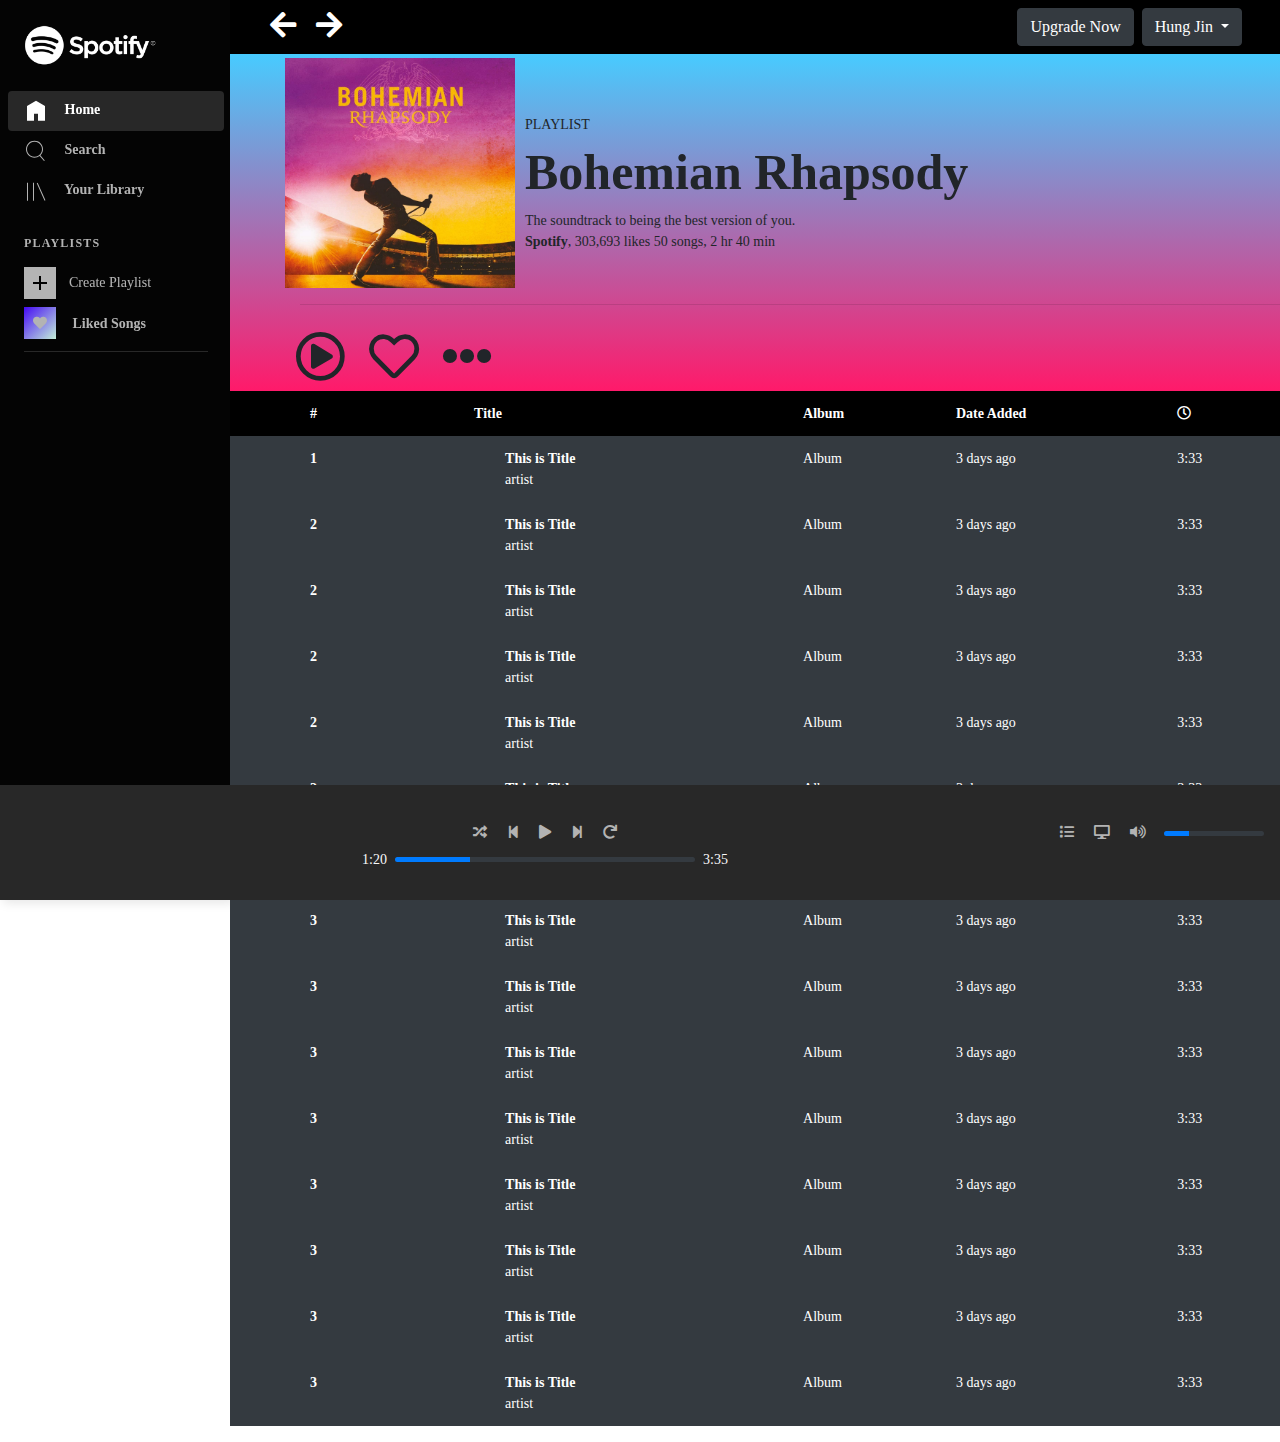
==== album.html @ 9824dfea "Merge branch 'develop' into feature/footer" ====
<!DOCTYPE html>
<html lang="en">
  <head>
    <!-- Required meta tags -->
    <meta charset="utf-8" />
    <meta
      name="viewport"
      content="width=device-width, initial-scale=1, shrink-to-fit=no"
    />

    <!-- Bootstrap CSS -->
    <link
      rel="stylesheet"
      href="https://stackpath.bootstrapcdn.com/bootstrap/4.4.1/css/bootstrap.min.css"
      integrity="sha384-Vkoo8x4CGsO3+Hhxv8T/Q5PaXtkKtu6ug5TOeNV6gBiFeWPGFN9MuhOf23Q9Ifjh"
      crossorigin="anonymous"
    />
    <!-- font-awesome CSS -->
    <link
      rel="stylesheet"
      href="https://cdnjs.cloudflare.com/ajax/libs/font-awesome/5.15.1/css/all.min.css"
    />
    <!-- Spotify font-->
    <link
      href="//db.onlinewebfonts.com/c/112ec584bfc481ccde03444e67f8fc3f?family=Circular+Spotify+Tx+T+Bold"
      rel="stylesheet"
      type="text/css"
    />
    <link rel="stylesheet" href="album.css" />

    <title>Album Page</title>
  </head>

  <body>
    <nav class="vertical-nav text-white nav-color" id="sidebar">
      <div class="pt-3 px-3 mb-3">
        <a class="navbar-brand" href="index.html">
          <img src="images\logo\Spotify-logo.png" alt="spotify logo" />
        </a>
      </div>

      <ul
        class="nav flex-column mb-0 nav-pills"
        id="v-pills-tab"
        role="tablist"
        aria-orientation="vertical"
      >
        <li class="nav-item px-2 d-flex flex-column justify-content-center">
          <a
            class="nav-link rounded align-middle active"
            id="active"
            id="v-pills-home-tab"
            data-toggle="pill"
            href="#v-pills-home"
            role="tab"
            aria-controls="v-pills-home"
            aria-selected="true"
          >
            <div class="icon d-inline-block">
              <svg
                viewBox="0 0 512 512"
                width="24"
                height="24"
                xmlns="http://www.w3.org/2000/svg"
              >
                <path
                  d="M448 463.746h-149.333v-149.333h-85.334v149.333h-149.333v-315.428l192-111.746 192 110.984v316.19z"
                  fill="currentColor"
                ></path>
              </svg>
            </div>
            <span>Home</span>
          </a>
        </li>
        <li class="nav-item px-2">
          <a href="#" class="nav-link text-white">
            <div class="icon d-inline-block">
              <svg
                viewBox="0 0 512 512"
                width="24"
                height="24"
                xmlns="http://www.w3.org/2000/svg"
              >
                <path
                  d="M349.714 347.937l93.714 109.969-16.254 13.969-93.969-109.969q-48.508 36.825-109.207 36.825-36.826 0-70.476-14.349t-57.905-38.603-38.603-57.905-14.349-70.476 14.349-70.476 38.603-57.905 57.905-38.603 70.476-14.349 70.476 14.349 57.905 38.603 38.603 57.905 14.349 70.476q0 37.841-14.73 71.619t-40.889 58.921zM224 377.397q43.428 0 80.254-21.461t58.286-58.286 21.461-80.254-21.461-80.254-58.286-58.285-80.254-21.46-80.254 21.46-58.285 58.285-21.46 80.254 21.46 80.254 58.285 58.286 80.254 21.461z"
                  fill="currentColor"
                  fill-rule="evenodd"
                ></path>
              </svg>
            </div>
            <span>Search</span>
          </a>
        </li>
        <li class="nav-item px-2">
          <a
            class="nav-link"
            id="v-pills-library-tab"
            data-toggle="pill"
            href="#v-pills-library"
            role="tab"
            aria-controls="v-pills-library"
            aria-selected="false"
          >
            <div class="icon d-inline-block">
              <svg
                viewBox="0 0 512 512"
                width="24"
                height="24"
                xmlns="http://www.w3.org/2000/svg"
              >
                <path
                  d="M291.301 81.778l166.349 373.587-19.301 8.635-166.349-373.587zM64 463.746v-384h21.334v384h-21.334zM192 463.746v-384h21.334v384h-21.334z"
                  fill="currentColor"
                ></path>
              </svg>
            </div>
            <span>Your Library</span>
          </a>
        </li>
      </ul>

      <!---Playlists::::::::::::::::::::::::::::::::::::-->
      <h1
        class="px-4 font-weight-bold text-uppercase px-3 nav-header pt-4 mb-3 mb-0"
      >
        Playlists
      </h1>

      <div class="nav-item px-4">
        <button class="sp-btn">
          <div class="icon d-inline-block bt">
            <svg
              class="btn-svg"
              shape-rendering="crispEdges"
              viewBox="0 0 36 36"
            >
              <path d="m28 20h-8v8h-4v-8h-8v-4h8v-8h4v8h8v4z"></path>
            </svg>
          </div>
          <span>Create Playlist</span>
        </button>
      </div>
      <div class="nav-item px-4">
        <a href="#" class="nav-link px-0">
          <div class="icon d-inline-block">
            <div class="heart spoticon-heart-active-16">
              <i class="fas fa-heart"></i>
            </div>
          </div>
          <span>Liked Songs</span>
        </a>
      </div>
      <!---divider:::::::::::::::::::::::::::::::::::::::::::-->
      <div class="px-4">
        <hr class="Rootlist__divider mt-1 mb-2" />
      </div>
    </nav>
    <div class="head">
      <header class="sticky-top">
        <div class="container d-flex">
          <div class="container d-flex">
            <i class="fas fa-arrow-left"></i> <i class="fas fa-arrow-right"></i>
          </div>
          <div class="container d-flex justify-content-end m-2">
            <button class="btn btn-dark mr-2">Upgrade Now</button>
            <div class="dropdown">
              <button
                class="btn btn-dark dropdown-toggle"
                type="button"
                id="dropdownMenuButton"
                data-toggle="dropdown"
                aria-haspopup="true"
                aria-expanded="false"
              >
                Hung Jin
              </button>
              <div class="dropdown-menu" aria-labelledby="dropdownMenuButton">
                <a class="dropdown-item" href="#">Account</a>
                <a class="dropdown-item" href="#">Profile</a>
                <hr />
                <a class="dropdown-item" href="#">Logout</a>
              </div>
            </div>
          </div>
        </div>
      </header>
      <main class="tab-content" id="v-pills-tabContent">
        <div
          class="tab-pane fade show active"
          id="v-pills-home"
          role="tabpanel"
          aria-labelledby="v-pills-home-tab"
        >
          <div class="albumHead">
            <div class="container">
              <div class="row">
                <img src="images/album/bohemian.jpg" alt="" class="mt-1" />
                <div class="album">
                  <div>PLAYLIST</div>
                  <div>Bohemian Rhapsody</div>
                  <div>The soundtrack to being the best version of you.</div>
                  <div>
                    <strong><a>Spotify</a></strong
                    >, 303,693 likes 50 songs, 2 hr 40 min
                  </div>
                </div>
              </div>
              <hr />
              <div class="row">
                <div>
                  <i class="far fa-play-circle"></i>
                  <i class="far fa-heart"></i>
                  <i class="fas fa-ellipsis-h"></i>
                </div>
              </div>
            </div>
          </div>
          <div>
            <table class="table table-borderless table-hover table-dark">
              <thead>
                <tr>
                  <th scope="col">#</th>
                  <th scope="col">Title</th>
                  <th scope="col">Album</th>
                  <th scope="col">Date Added</th>
                  <th scope="col"><i class="far fa-clock"></i></th>
                </tr>
              </thead>

              <tbody>
                <tr>
                  <th scope="row">1</th>
                  <td>
                    <div class="container d-flex justify-content-start p-0">
                      <div>
                        <img
                          src="http://placehold.it/30x30"
                          alt=""
                          class="m-2"
                        />
                      </div>
                      <div class="container">
                        <div><strong>This is Title</strong></div>
                        <div>artist</div>
                      </div>
                    </div>
                  </td>
                  <td>Album</td>
                  <td>3 days ago</td>
                  <td>3:33</td>
                </tr>
                <tr>
                  <th scope="row">2</th>
                  <td>
                    <div class="container d-flex justify-content-start p-0">
                      <div>
                        <img
                          src="http://placehold.it/30x30"
                          alt=""
                          class="m-2"
                        />
                      </div>
                      <div class="container">
                        <div><strong>This is Title</strong></div>
                        <div>artist</div>
                      </div>
                    </div>
                  </td>
                  <td>Album</td>
                  <td>3 days ago</td>
                  <td>3:33</td>
                </tr>
                <tr>
                  <th scope="row">2</th>
                  <td>
                    <div class="container d-flex justify-content-start p-0">
                      <div>
                        <img
                          src="http://placehold.it/30x30"
                          alt=""
                          class="m-2"
                        />
                      </div>
                      <div class="container">
                        <div><strong>This is Title</strong></div>
                        <div>artist</div>
                      </div>
                    </div>
                  </td>
                  <td>Album</td>
                  <td>3 days ago</td>
                  <td>3:33</td>
                </tr>
                <tr>
                  <th scope="row">2</th>
                  <td>
                    <div class="container d-flex justify-content-start p-0">
                      <div>
                        <img
                          src="http://placehold.it/30x30"
                          alt=""
                          class="m-2"
                        />
                      </div>
                      <div class="container">
                        <div><strong>This is Title</strong></div>
                        <div>artist</div>
                      </div>
                    </div>
                  </td>
                  <td>Album</td>
                  <td>3 days ago</td>
                  <td>3:33</td>
                </tr>
                <tr>
                  <th scope="row">2</th>
                  <td>
                    <div class="container d-flex justify-content-start p-0">
                      <div>
                        <img
                          src="http://placehold.it/30x30"
                          alt=""
                          class="m-2"
                        />
                      </div>
                      <div class="container">
                        <div><strong>This is Title</strong></div>
                        <div>artist</div>
                      </div>
                    </div>
                  </td>
                  <td>Album</td>
                  <td>3 days ago</td>
                  <td>3:33</td>
                </tr>
                <tr>
                  <th scope="row">2</th>
                  <td>
                    <div class="container d-flex justify-content-start p-0">
                      <div>
                        <img
                          src="http://placehold.it/30x30"
                          alt=""
                          class="m-2"
                        />
                      </div>
                      <div class="container">
                        <div><strong>This is Title</strong></div>
                        <div>artist</div>
                      </div>
                    </div>
                  </td>
                  <td>Album</td>
                  <td>3 days ago</td>
                  <td>3:33</td>
                </tr>
                <tr>
                  <th scope="row">3</th>
                  <td>
                    <div class="container d-flex justify-content-start p-0">
                      <div>
                        <img
                          src="http://placehold.it/30x30"
                          alt=""
                          class="m-2"
                        />
                      </div>
                      <div class="container">
                        <div><strong>This is Title</strong></div>
                        <div>artist</div>
                      </div>
                    </div>
                  </td>
                  <td>Album</td>
                  <td>3 days ago</td>
                  <td>3:33</td>
                </tr>
                <tr>
                  <th scope="row">3</th>
                  <td>
                    <div class="container d-flex justify-content-start p-0">
                      <div>
                        <img
                          src="http://placehold.it/30x30"
                          alt=""
                          class="m-2"
                        />
                      </div>
                      <div class="container">
                        <div><strong>This is Title</strong></div>
                        <div>artist</div>
                      </div>
                    </div>
                  </td>
                  <td>Album</td>
                  <td>3 days ago</td>
                  <td>3:33</td>
                </tr>
                <tr>
                  <th scope="row">3</th>
                  <td>
                    <div class="container d-flex justify-content-start p-0">
                      <div>
                        <img
                          src="http://placehold.it/30x30"
                          alt=""
                          class="m-2"
                        />
                      </div>
                      <div class="container">
                        <div><strong>This is Title</strong></div>
                        <div>artist</div>
                      </div>
                    </div>
                  </td>
                  <td>Album</td>
                  <td>3 days ago</td>
                  <td>3:33</td>
                </tr>
                <tr>
                  <th scope="row">3</th>
                  <td>
                    <div class="container d-flex justify-content-start p-0">
                      <div>
                        <img
                          src="http://placehold.it/30x30"
                          alt=""
                          class="m-2"
                        />
                      </div>
                      <div class="container">
                        <div><strong>This is Title</strong></div>
                        <div>artist</div>
                      </div>
                    </div>
                  </td>
                  <td>Album</td>
                  <td>3 days ago</td>
                  <td>3:33</td>
                </tr>
                <tr>
                  <th scope="row">3</th>
                  <td>
                    <div class="container d-flex justify-content-start p-0">
                      <div>
                        <img
                          src="http://placehold.it/30x30"
                          alt=""
                          class="m-2"
                        />
                      </div>
                      <div class="container">
                        <div><strong>This is Title</strong></div>
                        <div>artist</div>
                      </div>
                    </div>
                  </td>
                  <td>Album</td>
                  <td>3 days ago</td>
                  <td>3:33</td>
                </tr>
                <tr>
                  <th scope="row">3</th>
                  <td>
                    <div class="container d-flex justify-content-start p-0">
                      <div>
                        <img
                          src="http://placehold.it/30x30"
                          alt=""
                          class="m-2"
                        />
                      </div>
                      <div class="container">
                        <div><strong>This is Title</strong></div>
                        <div>artist</div>
                      </div>
                    </div>
                  </td>
                  <td>Album</td>
                  <td>3 days ago</td>
                  <td>3:33</td>
                </tr>
                <tr>
                  <th scope="row">3</th>
                  <td>
                    <div class="container d-flex justify-content-start p-0">
                      <div>
                        <img
                          src="http://placehold.it/30x30"
                          alt=""
                          class="m-2"
                        />
                      </div>
                      <div class="container">
                        <div><strong>This is Title</strong></div>
                        <div>artist</div>
                      </div>
                    </div>
                  </td>
                  <td>Album</td>
                  <td>3 days ago</td>
                  <td>3:33</td>
                </tr>
                <tr>
                  <th scope="row">3</th>
                  <td>
                    <div class="container d-flex justify-content-start p-0">
                      <div>
                        <img
                          src="http://placehold.it/30x30"
                          alt=""
                          class="m-2"
                        />
                      </div>
                      <div class="container">
                        <div><strong>This is Title</strong></div>
                        <div>artist</div>
                      </div>
                    </div>
                  </td>
                  <td>Album</td>
                  <td>3 days ago</td>
                  <td>3:33</td>
                </tr>
                <tr>
                  <th scope="row">3</th>
                  <td>
                    <div class="container d-flex justify-content-start p-0">
                      <div>
                        <img
                          src="http://placehold.it/30x30"
                          alt=""
                          class="m-2"
                        />
                      </div>
                      <div class="container">
                        <div><strong>This is Title</strong></div>
                        <div>artist</div>
                      </div>
                    </div>
                  </td>
                  <td>Album</td>
                  <td>3 days ago</td>
                  <td>3:33</td>
                </tr>
              </tbody>
            </table>
          </div>
        </div>
        <div
          class="tab-pane fade"
          id="v-pills-about"
          role="tabpanel"
          aria-labelledby="v-pills-about-tab"
        >
          ABOUT US
        </div>
        <div
          class="tab-pane fade"
          id="v-pills-services"
          role="tabpanel"
          aria-labelledby="v-pills-services-tab"
        >
          SERVICE
        </div>
        <div
          class="tab-pane fade"
          id="v-pills-gallery"
          role="tabpanel"
          aria-labelledby="v-pills-gallery-tab"
        >
          ...
        </div>
      </main>
    </div>

    <footer class="fixed-bottom">
      <div class="container">
        <div class="row">
          <div class="col-10">
            <div class="container d-flex justify-content-center">
              <div>
                <i class="fas fa-random"></i><i class="fas fa-step-backward"></i
                ><i class="fas fa-play"></i><i class="fas fa-step-forward"></i
                ><i class="fas fa-redo"></i>
              </div>
            </div>
            <div class="container d-flex justify-content-center">
              <div class="text-light">1:20</div>
              <div
                class="progress m-2 bg-dark"
                style="height: 5px; width: 300px"
              >
                <div
                  class="progress-bar"
                  role="progressbar"
                  style="width: 25%"
                  aria-valuenow="25"
                  aria-valuemin="0"
                  aria-valuemax="100"
                ></div>
              </div>
              <div class="text-light">3:35</div>
            </div>
          </div>
          <div class="col-2">
            <div class="container d-flex">
              <i class="fas fa-list"></i>
              <i class="fas fa-desktop"></i>
              <i class="fas fa-volume-up"></i>
              <div class="mt-2">
                <div
                  class="progress m-2 bg-dark"
                  style="height: 5px; width: 100px"
                >
                  <div
                    class="progress-bar"
                    role="progressbar"
                    style="width: 25%"
                    aria-valuenow="25"
                    aria-valuemin="0"
                    aria-valuemax="100"
                  ></div>
                </div>
              </div>
            </div>
          </div>
        </div>
      </div>
    </footer>
    <!-- Optional JavaScript -->
    <!-- jQuery first, then Popper.js, then Bootstrap JS -->
    <script
      src="https://code.jquery.com/jquery-3.4.1.slim.min.js"
      integrity="sha384-J6qa4849blE2+poT4WnyKhv5vZF5SrPo0iEjwBvKU7imGFAV0wwj1yYfoRSJoZ+n"
      crossorigin="anonymous"
    ></script>
    <script
      src="https://cdn.jsdelivr.net/npm/popper.js@1.16.0/dist/umd/popper.min.js"
      integrity="sha384-Q6E9RHvbIyZFJoft+2mJbHaEWldlvI9IOYy5n3zV9zzTtmI3UksdQRVvoxMfooAo"
      crossorigin="anonymous"
    ></script>
    <script
      src="https://stackpath.bootstrapcdn.com/bootstrap/4.4.1/js/bootstrap.min.js"
      integrity="sha384-wfSDF2E50Y2D1uUdj0O3uMBJnjuUD4Ih7YwaYd1iqfktj0Uod8GCExl3Og8ifwB6"
      crossorigin="anonymous"
    ></script>
  </body>
</html>
---- album.css ----
body {
  font-family: "Circular Spotify Tx T Bold";
  font-size: 14px;
}

.vertical-nav {
  min-width: 232px;
  width: 232px;
  height: 100vh;
  position: fixed;
  top: 0;
  left: 0;
  box-shadow: 3px 3px 10px rgba(0, 0, 0, 0.1);
  transition: all 0.4s;
  font-weight: 700;
  line-height: 16px;
  letter-spacing: normal;
  text-transform: none;
}

.nav-color {
  background: #040404;
}

.nav-color a {
  color: #b3b3b3 !important;
}

.nav-color a {
  color: #b3b3b3 !important;
}

.navbar-brand img {
  height: 3.09rem;
}

#active {
  background: #282828;
  color: #fff !important;
}

.icon {
  margin-right: 13px;
}

/*playlist*/

nav h1 {
  color: #b3b3b3 !important;
}
.nav-header {
  font-size: 12px;
  font-weight: 700;
  line-height: 16px;
  letter-spacing: 0.1em;
}

.sp-btn {
  color: #fff;
  opacity: 0.7;
  background-color: transparent;
  border: none;
  display: -webkit-box;
  display: -ms-flexbox;
  display: flex;
  -webkit-box-align: center;
  -ms-flex-align: center;
  align-items: center;
  min-height: -webkit-max-content;
  min-height: -moz-max-content;
  min-height: max-content;
  cursor: pointer;
  -webkit-transition: opacity 0.2s linear;
  transition: opacity 0.2s linear;
  width: 100%;
  padding: 0;
}

.btn-svg {
  background: #fff;
  width: 32px;
  height: 32px;
  padding: 4px;
  -ms-flex-negative: 0;
  flex-shrink: 0;
  fill: #000;
}

.heart {
  background: linear-gradient(135deg, #450af5, #c4efd9);
  width: 32px;
  height: 32px;
  padding: 4px;
  display: -webkit-box;
  display: -ms-flexbox;
  display: flex;
  -webkit-box-align: center;
  -ms-flex-align: center;
  align-items: center;
  -webkit-box-pack: center;
  -ms-flex-pack: center;
  justify-content: center;
  -ms-flex-negative: 0;
  flex-shrink: 0;
}
.spoticon-heart-active-16::before {
  font-size: 16px;
}
[class*=" spoticon-"]:before,
[class^="spoticon-"]:before {
  font-family: glue1-spoticon;
  font-style: normal;
  font-weight: 400;
  -webkit-font-smoothing: antialiased;
  -moz-osx-font-smoothing: grayscale;
  line-height: inherit;
  vertical-align: bottom;
  display: inline-block;
  text-decoration: inherit;
}

.Rootlist__divider {
  background-color: #282828;
  border: none;
  height: 1px;
}

.overflow {
  overflow-y: auto;
  overscroll-behavior-y: contain;
  -webkit-transform: translateZ(0);
  transform: translateZ(0);
  padding: 4px 0;
  -webkit-box-flex: 1;
  -ms-flex: 1;
  margin-left: 272px;
  background-color: #040404;
}

header {
  display: flex;
  justify-content: flex-end;
  background-color: rgba(0, 0, 0, 1);
  margin-bottom: 0px;
}

header i {
  font-size: 30px;
  color: white;
  margin: 10px;
  z-index: 99999;
}

.head {
  position: absolute;
  left: 230px;
  right: 0;
}

.albumHead {
  background: hsla(339, 100%, 55%, 1);

  background: linear-gradient(
    90deg,
    hsla(339, 100%, 55%, 1) 0%,
    hsla(197, 100%, 64%, 1) 100%
  );

  background: -moz-linear-gradient(
    90deg,
    hsla(339, 100%, 55%, 1) 0%,
    hsla(197, 100%, 64%, 1) 100%
  );

  background: -webkit-linear-gradient(
    90deg,
    hsla(339, 100%, 55%, 1) 0%,
    hsla(197, 100%, 64%, 1) 100%
  );

  filter: progid: DXImageTransform.Microsoft.gradient( startColorstr="#ff1b6b", endColorstr="#45caff", GradientType=1 );
}

main .container {
  margin-left: 55px;
}

main .container .row img:first-of-type {
  width: 230px;
  height: 230px;
}

.album {
  margin: 10px;
}

.album div:first-of-type {
  margin-top: 50px;
  font-weight: 500;
}

.album div:nth-of-type(2) {
  font-size: 50px;
  font-weight: 600;
}

i.far.fa-play-circle,
i.far.fa-heart,
i.fas.fa-ellipsis-h {
  margin: 10px;
  font-size: 50px;
}

table .container {
  margin-left: 0px;
}

table {
  background-color: black;
}

table tr th:first-of-type {
  padding-left: 5rem;
}

thead tr th {
  position: sticky;
  top: 54px;
  background-color: rgba(0, 0, 0, 1);
}

footer {
  background-color: #282828;
  padding: 30px;
}

footer i {
  color: #b3b3b3;
  margin: 10px;
}
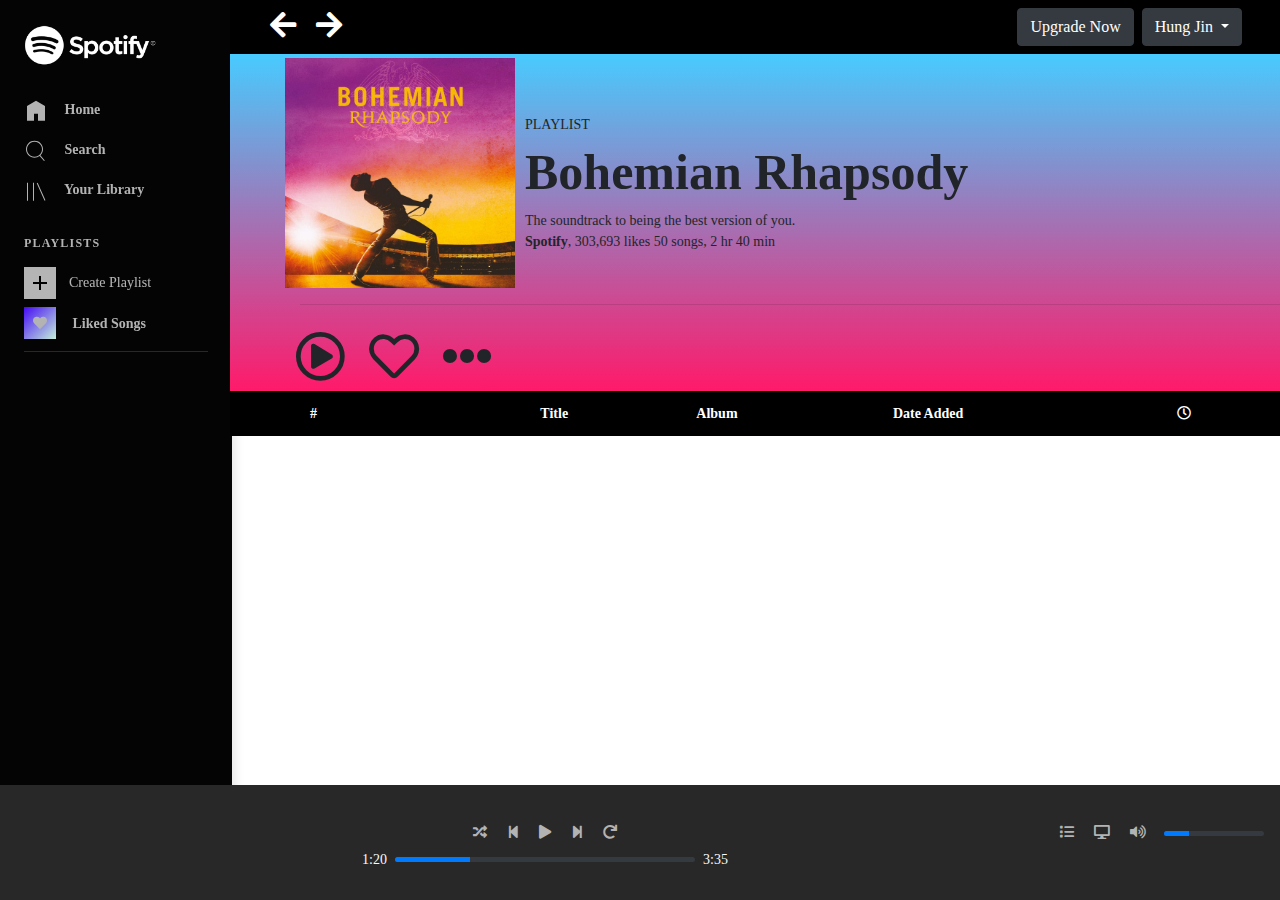
==== commit bcf4b18e: "Albums and tracks loading dynamically" ====
--- a/album.html
+++ b/album.html
@@ -46,16 +46,7 @@
         aria-orientation="vertical"
       >
         <li class="nav-item px-2 d-flex flex-column justify-content-center">
-          <a
-            class="nav-link rounded align-middle active"
-            id="active"
-            id="v-pills-home-tab"
-            data-toggle="pill"
-            href="#v-pills-home"
-            role="tab"
-            aria-controls="v-pills-home"
-            aria-selected="true"
-          >
+          <a class="nav-link rounded align-middle" href="index.html">
             <div class="icon d-inline-block">
               <svg
                 viewBox="0 0 512 512"
@@ -194,11 +185,18 @@
           <div class="albumHead">
             <div class="container">
               <div class="row">
-                <img src="images/album/bohemian.jpg" alt="" class="mt-1" />
+                <img
+                  src="images/album/bohemian.jpg"
+                  alt=""
+                  class="mt-1"
+                  id="albumImg"
+                />
                 <div class="album">
                   <div>PLAYLIST</div>
-                  <div>Bohemian Rhapsody</div>
-                  <div>The soundtrack to being the best version of you.</div>
+                  <div id="albumTitle">Bohemian Rhapsody</div>
+                  <div id="albumDesc">
+                    The soundtrack to being the best version of you.
+                  </div>
                   <div>
                     <strong><a>Spotify</a></strong
                     >, 303,693 likes 50 songs, 2 hr 40 min
@@ -227,349 +225,9 @@
                 </tr>
               </thead>
 
-              <tbody>
-                <tr>
-                  <th scope="row">1</th>
-                  <td>
-                    <div class="container d-flex justify-content-start p-0">
-                      <div>
-                        <img
-                          src="http://placehold.it/30x30"
-                          alt=""
-                          class="m-2"
-                        />
-                      </div>
-                      <div class="container">
-                        <div><strong>This is Title</strong></div>
-                        <div>artist</div>
-                      </div>
-                    </div>
-                  </td>
-                  <td>Album</td>
-                  <td>3 days ago</td>
-                  <td>3:33</td>
-                </tr>
-                <tr>
-                  <th scope="row">2</th>
-                  <td>
-                    <div class="container d-flex justify-content-start p-0">
-                      <div>
-                        <img
-                          src="http://placehold.it/30x30"
-                          alt=""
-                          class="m-2"
-                        />
-                      </div>
-                      <div class="container">
-                        <div><strong>This is Title</strong></div>
-                        <div>artist</div>
-                      </div>
-                    </div>
-                  </td>
-                  <td>Album</td>
-                  <td>3 days ago</td>
-                  <td>3:33</td>
-                </tr>
-                <tr>
-                  <th scope="row">2</th>
-                  <td>
-                    <div class="container d-flex justify-content-start p-0">
-                      <div>
-                        <img
-                          src="http://placehold.it/30x30"
-                          alt=""
-                          class="m-2"
-                        />
-                      </div>
-                      <div class="container">
-                        <div><strong>This is Title</strong></div>
-                        <div>artist</div>
-                      </div>
-                    </div>
-                  </td>
-                  <td>Album</td>
-                  <td>3 days ago</td>
-                  <td>3:33</td>
-                </tr>
-                <tr>
-                  <th scope="row">2</th>
-                  <td>
-                    <div class="container d-flex justify-content-start p-0">
-                      <div>
-                        <img
-                          src="http://placehold.it/30x30"
-                          alt=""
-                          class="m-2"
-                        />
-                      </div>
-                      <div class="container">
-                        <div><strong>This is Title</strong></div>
-                        <div>artist</div>
-                      </div>
-                    </div>
-                  </td>
-                  <td>Album</td>
-                  <td>3 days ago</td>
-                  <td>3:33</td>
-                </tr>
-                <tr>
-                  <th scope="row">2</th>
-                  <td>
-                    <div class="container d-flex justify-content-start p-0">
-                      <div>
-                        <img
-                          src="http://placehold.it/30x30"
-                          alt=""
-                          class="m-2"
-                        />
-                      </div>
-                      <div class="container">
-                        <div><strong>This is Title</strong></div>
-                        <div>artist</div>
-                      </div>
-                    </div>
-                  </td>
-                  <td>Album</td>
-                  <td>3 days ago</td>
-                  <td>3:33</td>
-                </tr>
-                <tr>
-                  <th scope="row">2</th>
-                  <td>
-                    <div class="container d-flex justify-content-start p-0">
-                      <div>
-                        <img
-                          src="http://placehold.it/30x30"
-                          alt=""
-                          class="m-2"
-                        />
-                      </div>
-                      <div class="container">
-                        <div><strong>This is Title</strong></div>
-                        <div>artist</div>
-                      </div>
-                    </div>
-                  </td>
-                  <td>Album</td>
-                  <td>3 days ago</td>
-                  <td>3:33</td>
-                </tr>
-                <tr>
-                  <th scope="row">3</th>
-                  <td>
-                    <div class="container d-flex justify-content-start p-0">
-                      <div>
-                        <img
-                          src="http://placehold.it/30x30"
-                          alt=""
-                          class="m-2"
-                        />
-                      </div>
-                      <div class="container">
-                        <div><strong>This is Title</strong></div>
-                        <div>artist</div>
-                      </div>
-                    </div>
-                  </td>
-                  <td>Album</td>
-                  <td>3 days ago</td>
-                  <td>3:33</td>
-                </tr>
-                <tr>
-                  <th scope="row">3</th>
-                  <td>
-                    <div class="container d-flex justify-content-start p-0">
-                      <div>
-                        <img
-                          src="http://placehold.it/30x30"
-                          alt=""
-                          class="m-2"
-                        />
-                      </div>
-                      <div class="container">
-                        <div><strong>This is Title</strong></div>
-                        <div>artist</div>
-                      </div>
-                    </div>
-                  </td>
-                  <td>Album</td>
-                  <td>3 days ago</td>
-                  <td>3:33</td>
-                </tr>
-                <tr>
-                  <th scope="row">3</th>
-                  <td>
-                    <div class="container d-flex justify-content-start p-0">
-                      <div>
-                        <img
-                          src="http://placehold.it/30x30"
-                          alt=""
-                          class="m-2"
-                        />
-                      </div>
-                      <div class="container">
-                        <div><strong>This is Title</strong></div>
-                        <div>artist</div>
-                      </div>
-                    </div>
-                  </td>
-                  <td>Album</td>
-                  <td>3 days ago</td>
-                  <td>3:33</td>
-                </tr>
-                <tr>
-                  <th scope="row">3</th>
-                  <td>
-                    <div class="container d-flex justify-content-start p-0">
-                      <div>
-                        <img
-                          src="http://placehold.it/30x30"
-                          alt=""
-                          class="m-2"
-                        />
-                      </div>
-                      <div class="container">
-                        <div><strong>This is Title</strong></div>
-                        <div>artist</div>
-                      </div>
-                    </div>
-                  </td>
-                  <td>Album</td>
-                  <td>3 days ago</td>
-                  <td>3:33</td>
-                </tr>
-                <tr>
-                  <th scope="row">3</th>
-                  <td>
-                    <div class="container d-flex justify-content-start p-0">
-                      <div>
-                        <img
-                          src="http://placehold.it/30x30"
-                          alt=""
-                          class="m-2"
-                        />
-                      </div>
-                      <div class="container">
-                        <div><strong>This is Title</strong></div>
-                        <div>artist</div>
-                      </div>
-                    </div>
-                  </td>
-                  <td>Album</td>
-                  <td>3 days ago</td>
-                  <td>3:33</td>
-                </tr>
-                <tr>
-                  <th scope="row">3</th>
-                  <td>
-                    <div class="container d-flex justify-content-start p-0">
-                      <div>
-                        <img
-                          src="http://placehold.it/30x30"
-                          alt=""
-                          class="m-2"
-                        />
-                      </div>
-                      <div class="container">
-                        <div><strong>This is Title</strong></div>
-                        <div>artist</div>
-                      </div>
-                    </div>
-                  </td>
-                  <td>Album</td>
-                  <td>3 days ago</td>
-                  <td>3:33</td>
-                </tr>
-                <tr>
-                  <th scope="row">3</th>
-                  <td>
-                    <div class="container d-flex justify-content-start p-0">
-                      <div>
-                        <img
-                          src="http://placehold.it/30x30"
-                          alt=""
-                          class="m-2"
-                        />
-                      </div>
-                      <div class="container">
-                        <div><strong>This is Title</strong></div>
-                        <div>artist</div>
-                      </div>
-                    </div>
-                  </td>
-                  <td>Album</td>
-                  <td>3 days ago</td>
-                  <td>3:33</td>
-                </tr>
-                <tr>
-                  <th scope="row">3</th>
-                  <td>
-                    <div class="container d-flex justify-content-start p-0">
-                      <div>
-                        <img
-                          src="http://placehold.it/30x30"
-                          alt=""
-                          class="m-2"
-                        />
-                      </div>
-                      <div class="container">
-                        <div><strong>This is Title</strong></div>
-                        <div>artist</div>
-                      </div>
-                    </div>
-                  </td>
-                  <td>Album</td>
-                  <td>3 days ago</td>
-                  <td>3:33</td>
-                </tr>
-                <tr>
-                  <th scope="row">3</th>
-                  <td>
-                    <div class="container d-flex justify-content-start p-0">
-                      <div>
-                        <img
-                          src="http://placehold.it/30x30"
-                          alt=""
-                          class="m-2"
-                        />
-                      </div>
-                      <div class="container">
-                        <div><strong>This is Title</strong></div>
-                        <div>artist</div>
-                      </div>
-                    </div>
-                  </td>
-                  <td>Album</td>
-                  <td>3 days ago</td>
-                  <td>3:33</td>
-                </tr>
-              </tbody>
+              <tbody></tbody>
             </table>
           </div>
-        </div>
-        <div
-          class="tab-pane fade"
-          id="v-pills-about"
-          role="tabpanel"
-          aria-labelledby="v-pills-about-tab"
-        >
-          ABOUT US
-        </div>
-        <div
-          class="tab-pane fade"
-          id="v-pills-services"
-          role="tabpanel"
-          aria-labelledby="v-pills-services-tab"
-        >
-          SERVICE
-        </div>
-        <div
-          class="tab-pane fade"
-          id="v-pills-gallery"
-          role="tabpanel"
-          aria-labelledby="v-pills-gallery-tab"
-        >
-          ...
         </div>
       </main>
     </div>
@@ -630,6 +288,8 @@
     </footer>
     <!-- Optional JavaScript -->
     <!-- jQuery first, then Popper.js, then Bootstrap JS -->
+    <script src="albumsAndTracks.js"></script>
+    <script src="album.js"></script>
     <script
       src="https://code.jquery.com/jquery-3.4.1.slim.min.js"
       integrity="sha384-J6qa4849blE2+poT4WnyKhv5vZF5SrPo0iEjwBvKU7imGFAV0wwj1yYfoRSJoZ+n"
--- a/album.css
+++ b/album.css
@@ -181,6 +181,10 @@
   filter: progid: DXImageTransform.Microsoft.gradient( startColorstr="#ff1b6b", endColorstr="#45caff", GradientType=1 );
 }
 
+main {
+  padding-bottom: 98px;
+}
+
 main .container {
   margin-left: 55px;
 }
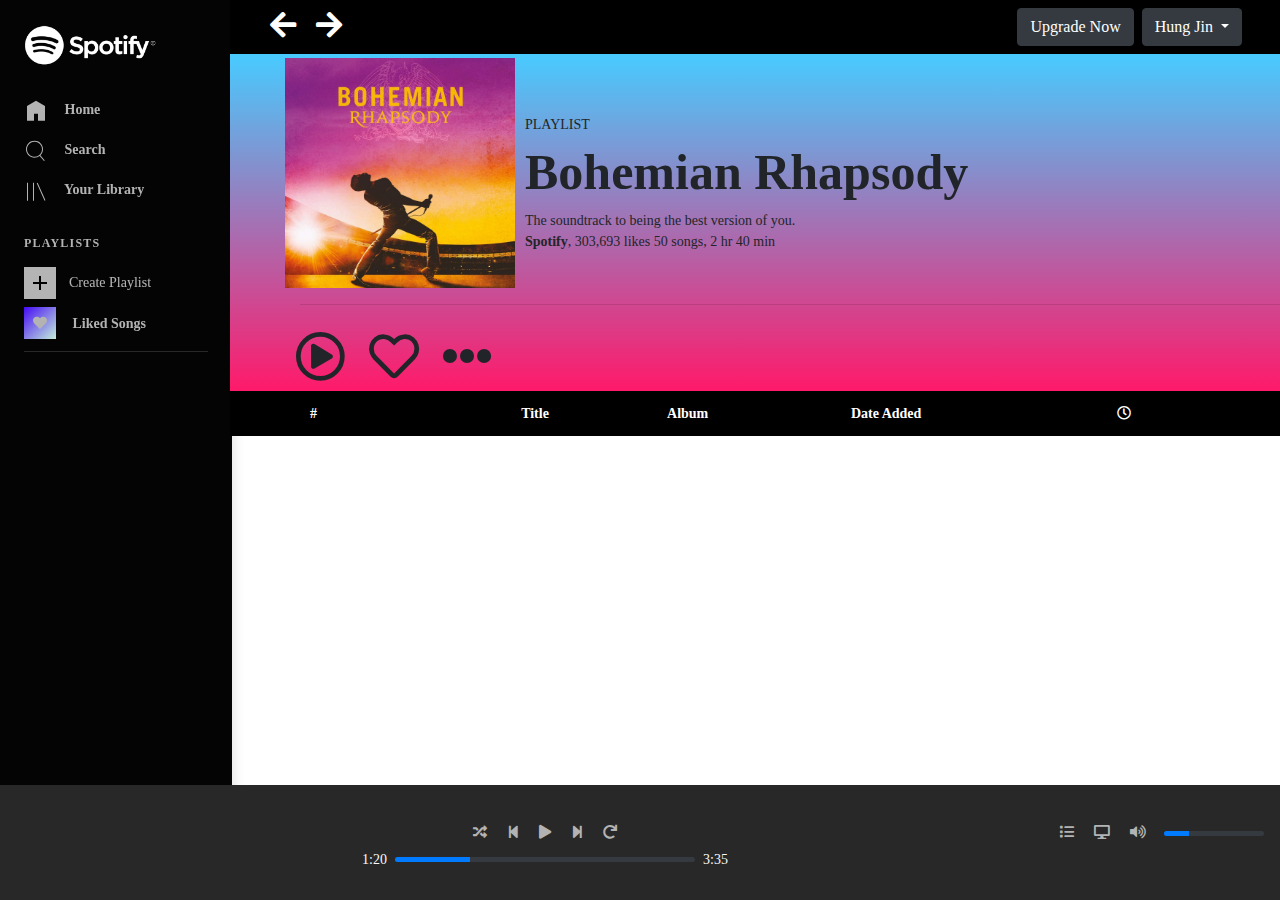
==== commit fae7b399: "added remove function" ====
--- a/album.html
+++ b/album.html
@@ -108,39 +108,48 @@
             <span>Your Library</span>
           </a>
         </li>
+        <!---Playlists::::::::::::::::::::::::::::::::::::-->
+        <h1
+          class="px-4 font-weight-bold text-uppercase px-3 nav-header pt-4 mb-3 mb-0"
+        >
+          Playlists
+        </h1>
+
+        <li class="nav-item px-4">
+          <button
+            class="sp-btn"
+            class="nav-link"
+            id="v-pills-createPlaylist-tab"
+            data-toggle="pill"
+            href="#v-pills-createPlaylist"
+            role="tab"
+            aria-controls="v-pills-createPlaylist"
+            aria-selected="false"
+          >
+            <div class="icon d-inline-block bt">
+              <svg
+                class="btn-svg"
+                shape-rendering="crispEdges"
+                viewBox="0 0 36 36"
+              >
+                <path d="m28 20h-8v8h-4v-8h-8v-4h8v-8h4v8h8v4z"></path>
+              </svg>
+            </div>
+            <span>Create Playlist</span>
+          </button>
+        </li>
+        <div class="nav-item px-4">
+          <a href="#" class="nav-link px-0">
+            <div class="icon d-inline-block">
+              <div class="heart spoticon-heart-active-16">
+                <i class="fas fa-heart"></i>
+              </div>
+            </div>
+            <span>Liked Songs</span>
+          </a>
+        </div>
       </ul>
 
-      <!---Playlists::::::::::::::::::::::::::::::::::::-->
-      <h1
-        class="px-4 font-weight-bold text-uppercase px-3 nav-header pt-4 mb-3 mb-0"
-      >
-        Playlists
-      </h1>
-
-      <div class="nav-item px-4">
-        <button class="sp-btn">
-          <div class="icon d-inline-block bt">
-            <svg
-              class="btn-svg"
-              shape-rendering="crispEdges"
-              viewBox="0 0 36 36"
-            >
-              <path d="m28 20h-8v8h-4v-8h-8v-4h8v-8h4v8h8v4z"></path>
-            </svg>
-          </div>
-          <span>Create Playlist</span>
-        </button>
-      </div>
-      <div class="nav-item px-4">
-        <a href="#" class="nav-link px-0">
-          <div class="icon d-inline-block">
-            <div class="heart spoticon-heart-active-16">
-              <i class="fas fa-heart"></i>
-            </div>
-          </div>
-          <span>Liked Songs</span>
-        </a>
-      </div>
       <!---divider:::::::::::::::::::::::::::::::::::::::::::-->
       <div class="px-4">
         <hr class="Rootlist__divider mt-1 mb-2" />
@@ -222,6 +231,7 @@
                   <th scope="col">Album</th>
                   <th scope="col">Date Added</th>
                   <th scope="col"><i class="far fa-clock"></i></th>
+                  <th scope="col"></th>
                 </tr>
               </thead>
 
--- a/album.css
+++ b/album.css
@@ -232,6 +232,58 @@
   top: 54px;
   background-color: rgba(0, 0, 0, 1);
 }
+.animate {
+  -webkit-animation-duration: 2s;
+  animation-duration: 2s;
+  -webkit-animation-fill-mode: both;
+  animation-fill-mode: both;
+}
+
+@-webkit-keyframes fadeIn {
+  0% {
+    opacity: 0;
+  }
+  100% {
+    opacity: 1;
+  }
+}
+
+@keyframes fadeIn {
+  0% {
+    opacity: 0;
+  }
+  100% {
+    opacity: 1;
+  }
+}
+
+.fadeIn {
+  -webkit-animation-name: fadeIn;
+  animation-name: fadeIn;
+}
+
+@-webkit-keyframes fadeOut {
+  0% {
+    opacity: 1;
+  }
+  100% {
+    opacity: 0;
+  }
+}
+
+@keyframes fadeOut {
+  0% {
+    opacity: 1;
+  }
+  100% {
+    opacity: 0;
+  }
+}
+
+.fadeOut {
+  -webkit-animation-name: fadeOut;
+  animation-name: fadeOut;
+}
 
 footer {
   background-color: #282828;
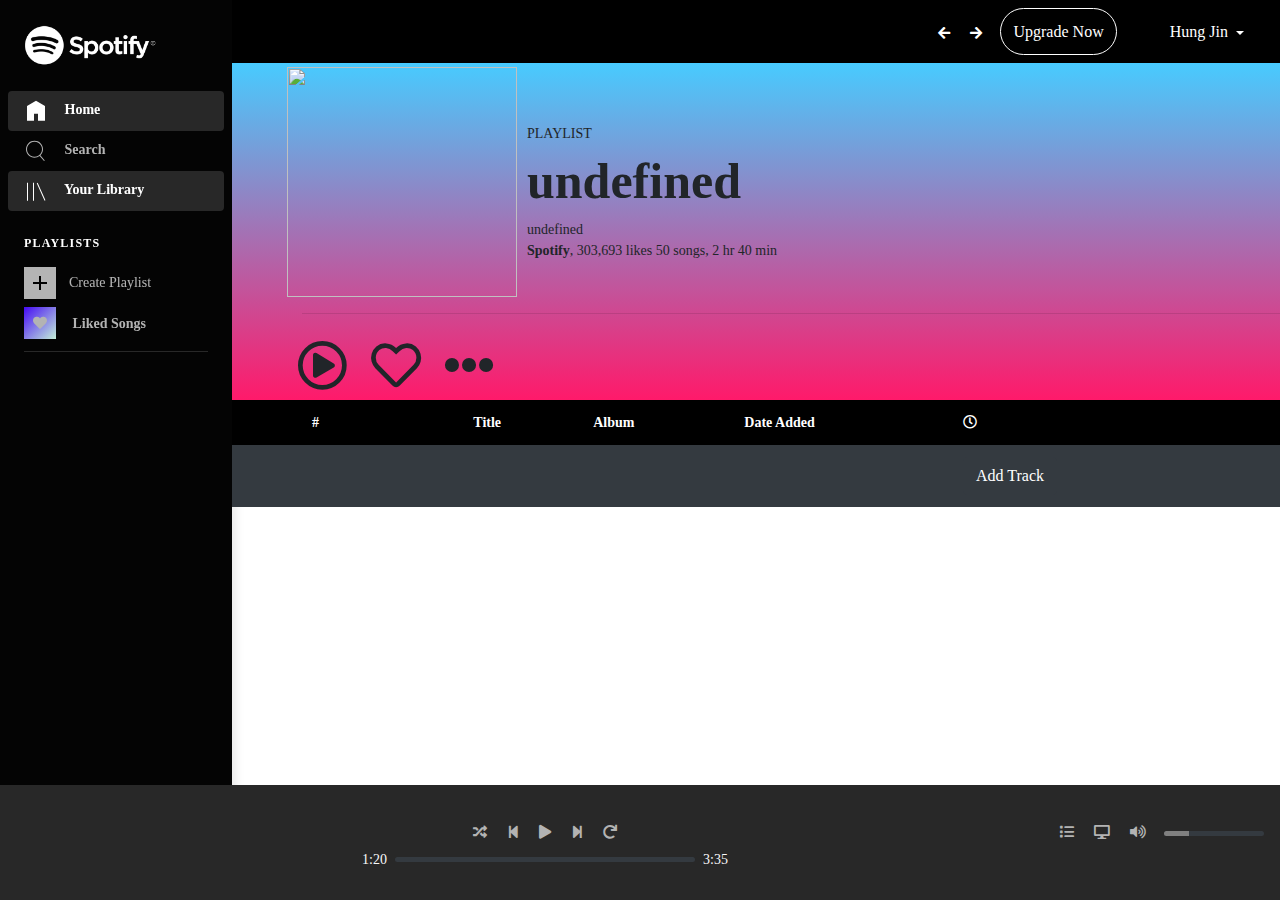
==== commit ecbf96fc: "perfect" ====
--- a/album.html
+++ b/album.html
@@ -1,319 +1,282 @@
 <!DOCTYPE html>
 <html lang="en">
-  <head>
-    <!-- Required meta tags -->
-    <meta charset="utf-8" />
-    <meta
-      name="viewport"
-      content="width=device-width, initial-scale=1, shrink-to-fit=no"
-    />
-
-    <!-- Bootstrap CSS -->
-    <link
-      rel="stylesheet"
-      href="https://stackpath.bootstrapcdn.com/bootstrap/4.4.1/css/bootstrap.min.css"
-      integrity="sha384-Vkoo8x4CGsO3+Hhxv8T/Q5PaXtkKtu6ug5TOeNV6gBiFeWPGFN9MuhOf23Q9Ifjh"
-      crossorigin="anonymous"
-    />
-    <!-- font-awesome CSS -->
-    <link
-      rel="stylesheet"
-      href="https://cdnjs.cloudflare.com/ajax/libs/font-awesome/5.15.1/css/all.min.css"
-    />
-    <!-- Spotify font-->
-    <link
-      href="//db.onlinewebfonts.com/c/112ec584bfc481ccde03444e67f8fc3f?family=Circular+Spotify+Tx+T+Bold"
-      rel="stylesheet"
-      type="text/css"
-    />
-    <link rel="stylesheet" href="album.css" />
-
-    <title>Album Page</title>
-  </head>
-
-  <body>
-    <nav class="vertical-nav text-white nav-color" id="sidebar">
-      <div class="pt-3 px-3 mb-3">
-        <a class="navbar-brand" href="index.html">
-          <img src="images\logo\Spotify-logo.png" alt="spotify logo" />
+
+<head>
+  <!-- Required meta tags -->
+  <meta charset="utf-8" />
+  <meta name="viewport" content="width=device-width, initial-scale=1, shrink-to-fit=no" />
+
+  <!-- Bootstrap CSS -->
+  <link rel="stylesheet" href="https://stackpath.bootstrapcdn.com/bootstrap/4.4.1/css/bootstrap.min.css"
+    integrity="sha384-Vkoo8x4CGsO3+Hhxv8T/Q5PaXtkKtu6ug5TOeNV6gBiFeWPGFN9MuhOf23Q9Ifjh" crossorigin="anonymous" />
+  <!-- font-awesome CSS -->
+  <link rel="stylesheet" href="https://cdnjs.cloudflare.com/ajax/libs/font-awesome/5.15.1/css/all.min.css" />
+  <!-- Spotify font-->
+  <link href="//db.onlinewebfonts.com/c/112ec584bfc481ccde03444e67f8fc3f?family=Circular+Spotify+Tx+T+Bold"
+    rel="stylesheet" type="text/css" />
+  <link rel="stylesheet" href="album.css" />
+
+  <title>Album Page</title>
+</head>
+
+<body>
+  <nav class="vertical-nav text-white nav-color" id="sidebar">
+    <div class="pt-3 px-3 mb-3">
+      <a class="navbar-brand" href="index.html">
+        <img src="images\logo\Spotify-logo.png" alt="spotify logo" />
+      </a>
+    </div>
+
+    <ul class="nav flex-column mb-0 nav-pills" id="v-pills-tab" role="tablist" aria-orientation="vertical">
+      <li class="nav-item px-2 d-flex flex-column justify-content-center">
+        <a class="nav-link rounded align-middle active" id="active" id="v-pills-home-tab" data-toggle="pill"
+          href="#v-pills-home" role="tab" aria-controls="v-pills-home" aria-selected="true">
+          <div class="icon d-inline-block">
+            <svg viewBox="0 0 512 512" width="24" height="24" xmlns="http://www.w3.org/2000/svg">
+              <path d="M448 463.746h-149.333v-149.333h-85.334v149.333h-149.333v-315.428l192-111.746 192 110.984v316.19z"
+                fill="currentColor"></path>
+            </svg>
+          </div>
+          <span>Home</span>
         </a>
-      </div>
-
-      <ul
-        class="nav flex-column mb-0 nav-pills"
-        id="v-pills-tab"
-        role="tablist"
-        aria-orientation="vertical"
-      >
-        <li class="nav-item px-2 d-flex flex-column justify-content-center">
-          <a class="nav-link rounded align-middle" href="index.html">
-            <div class="icon d-inline-block">
-              <svg
-                viewBox="0 0 512 512"
-                width="24"
-                height="24"
-                xmlns="http://www.w3.org/2000/svg"
-              >
-                <path
-                  d="M448 463.746h-149.333v-149.333h-85.334v149.333h-149.333v-315.428l192-111.746 192 110.984v316.19z"
-                  fill="currentColor"
-                ></path>
-              </svg>
-            </div>
-            <span>Home</span>
-          </a>
-        </li>
-        <li class="nav-item px-2">
-          <a href="#" class="nav-link text-white">
-            <div class="icon d-inline-block">
-              <svg
-                viewBox="0 0 512 512"
-                width="24"
-                height="24"
-                xmlns="http://www.w3.org/2000/svg"
-              >
-                <path
-                  d="M349.714 347.937l93.714 109.969-16.254 13.969-93.969-109.969q-48.508 36.825-109.207 36.825-36.826 0-70.476-14.349t-57.905-38.603-38.603-57.905-14.349-70.476 14.349-70.476 38.603-57.905 57.905-38.603 70.476-14.349 70.476 14.349 57.905 38.603 38.603 57.905 14.349 70.476q0 37.841-14.73 71.619t-40.889 58.921zM224 377.397q43.428 0 80.254-21.461t58.286-58.286 21.461-80.254-21.461-80.254-58.286-58.285-80.254-21.46-80.254 21.46-58.285 58.285-21.46 80.254 21.46 80.254 58.285 58.286 80.254 21.461z"
-                  fill="currentColor"
-                  fill-rule="evenodd"
-                ></path>
-              </svg>
-            </div>
-            <span>Search</span>
-          </a>
-        </li>
-        <li class="nav-item px-2">
-          <a
-            class="nav-link"
-            id="v-pills-library-tab"
-            data-toggle="pill"
-            href="#v-pills-library"
-            role="tab"
-            aria-controls="v-pills-library"
-            aria-selected="false"
-          >
-            <div class="icon d-inline-block">
-              <svg
-                viewBox="0 0 512 512"
-                width="24"
-                height="24"
-                xmlns="http://www.w3.org/2000/svg"
-              >
-                <path
-                  d="M291.301 81.778l166.349 373.587-19.301 8.635-166.349-373.587zM64 463.746v-384h21.334v384h-21.334zM192 463.746v-384h21.334v384h-21.334z"
-                  fill="currentColor"
-                ></path>
-              </svg>
-            </div>
-            <span>Your Library</span>
-          </a>
-        </li>
-        <!---Playlists::::::::::::::::::::::::::::::::::::-->
-        <h1
-          class="px-4 font-weight-bold text-uppercase px-3 nav-header pt-4 mb-3 mb-0"
-        >
-          Playlists
-        </h1>
-
-        <li class="nav-item px-4">
-          <button
-            class="sp-btn"
-            class="nav-link"
-            id="v-pills-createPlaylist-tab"
-            data-toggle="pill"
-            href="#v-pills-createPlaylist"
-            role="tab"
-            aria-controls="v-pills-createPlaylist"
-            aria-selected="false"
-          >
-            <div class="icon d-inline-block bt">
-              <svg
-                class="btn-svg"
-                shape-rendering="crispEdges"
-                viewBox="0 0 36 36"
-              >
-                <path d="m28 20h-8v8h-4v-8h-8v-4h8v-8h4v8h8v4z"></path>
-              </svg>
-            </div>
-            <span>Create Playlist</span>
-          </button>
-        </li>
-        <div class="nav-item px-4">
-          <a href="#" class="nav-link px-0">
-            <div class="icon d-inline-block">
-              <div class="heart spoticon-heart-active-16">
-                <i class="fas fa-heart"></i>
-              </div>
-            </div>
-            <span>Liked Songs</span>
-          </a>
-        </div>
-      </ul>
-
-      <!---divider:::::::::::::::::::::::::::::::::::::::::::-->
-      <div class="px-4">
-        <hr class="Rootlist__divider mt-1 mb-2" />
-      </div>
-    </nav>
-    <div class="head">
-      <header class="sticky-top">
-        <div class="container d-flex">
+      </li>
+      <li class="nav-item px-2">
+        <a href="#" class="nav-link text-white">
+          <div class="icon d-inline-block">
+            <svg viewBox="0 0 512 512" width="24" height="24" xmlns="http://www.w3.org/2000/svg">
+              <path
+                d="M349.714 347.937l93.714 109.969-16.254 13.969-93.969-109.969q-48.508 36.825-109.207 36.825-36.826 0-70.476-14.349t-57.905-38.603-38.603-57.905-14.349-70.476 14.349-70.476 38.603-57.905 57.905-38.603 70.476-14.349 70.476 14.349 57.905 38.603 38.603 57.905 14.349 70.476q0 37.841-14.73 71.619t-40.889 58.921zM224 377.397q43.428 0 80.254-21.461t58.286-58.286 21.461-80.254-21.461-80.254-58.286-58.285-80.254-21.46-80.254 21.46-58.285 58.285-21.46 80.254 21.46 80.254 58.285 58.286 80.254 21.461z"
+                fill="currentColor" fill-rule="evenodd"></path>
+            </svg>
+          </div>
+          <span>Search</span>
+        </a>
+      </li>
+      <li class="nav-item px-2">
+        <a class="nav-link" id="active" id="v-pills-library-tab" data-toggle="pill" href="#v-pills-library" role="tab"
+          aria-controls="v-pills-library" aria-selected="false">
+          <div class="icon d-inline-block">
+            <svg viewBox="0 0 512 512" width="24" height="24" xmlns="http://www.w3.org/2000/svg">
+              <path
+                d="M291.301 81.778l166.349 373.587-19.301 8.635-166.349-373.587zM64 463.746v-384h21.334v384h-21.334zM192 463.746v-384h21.334v384h-21.334z"
+                fill="currentColor"></path>
+            </svg>
+          </div>
+          <span>Your Library</span>
+        </a>
+      </li>
+    </ul>
+
+    <!---Playlists::::::::::::::::::::::::::::::::::::-->
+    <h2 class="px-4 font-weight-bold text-uppercase px-3 nav-header pt-4 mb-3 mb-0">
+      Playlists
+    </h2>
+
+    <div class="nav-item px-4">
+      <button class="sp-btn">
+        <div class="icon d-inline-block bt">
+          <svg class="btn-svg" shape-rendering="crispEdges" viewBox="0 0 36 36">
+            <path d="m28 20h-8v8h-4v-8h-8v-4h8v-8h4v8h8v4z"></path>
+          </svg>
+        </div>
+        <span>Create Playlist</span>
+      </button>
+    </div>
+    <div class="nav-item px-4">
+      <a href="#" class="nav-link px-0">
+        <div class="icon d-inline-block">
+          <div class="heart spoticon-heart-active-16">
+            <i class="fas fa-heart"></i>
+          </div>
+        </div>
+        <span>Liked Songs</span>
+      </a>
+    </div>
+    <!---divider:::::::::::::::::::::::::::::::::::::::::::-->
+    <div class="px-4">
+      <hr class="Rootlist__divider mt-1 mb-2" />
+    </div>
+  </nav>
+
+  <div class="page-content head overflow-hidden" id="content">
+    <header class="sticky-top d-flex justify-content-between">
+
+
+      <div class="burger-container">
+        <input type="checkbox" id="checkbox4" class="checkbox4 visuallyHidden" />
+        <label for="checkbox4">
+          <div class="hamburger hamburger4" id="sidebarCollapse">
+            <span class="bar bar1"></span>
+            <span class="bar bar2"></span>
+            <span class="bar bar3"></span>
+            <span class="bar bar4"></span>
+            <span class="bar bar5"></span>
+          </div>
+        </label>
+      </div>
+
+      <div>
+        <div class="container arrows d-flex">
+          <div class="d-flex mt-3">
+            <i class="arrow fas fa-arrow-left"></i>
+            <i class="arrow fas fa-arrow-right"></i>
+          </div>
+
+          <div class="d-flex justify-content-end m-2">
+            <button class="btn text-white mr-2 rounded-pill py-0 border border-white upgrade">
+              Upgrade Now
+            </button>
+
+            <div class="dropdown">
+              <button class="user-btn rounded-pill pl-1 btn text-white dropdown-toggle pb-0" type="button"
+                id="dropdownMenuButton" data-toggle="dropdown" aria-haspopup="true" aria-expanded="false">
+                <div class="rounded-circle d-inline-block mr-2 mt-1" id="user-image"></div>
+                <div class="d-inline-block">
+                  <span class="user-name">Hung Jin</span>
+                </div>
+              </button>
+
+              <div class="dropdown-menu bg-dark nav-color" aria-labelledby="dropdownMenuButton">
+                <a class="dropdown-item" href="login.html">Login</a>
+                <a class="dropdown-item" href="#">Profile</a>
+                <div class="drop-divider"></div>
+
+                <a class="dropdown-item" href="#">Logout</a>
+              </div>
+            </div>
+          </div>
+        </div>
+      </div>
+    </header>
+
+    <main class="tab-content" id="v-pills-tabContent">
+      <div class="tab-pane fade show active" id="v-pills-home" role="tabpanel" aria-labelledby="v-pills-home-tab">
+        <div class="albumHead">
+          <div class="container">
+            <div class="row">
+              <img src="images/album/bohemian.jpg" alt="" class="mt-1" id="albumImg" />
+              <div class="album">
+                <div>PLAYLIST</div>
+                <div id="albumTitle">Bohemian Rhapsody</div>
+                <div id="albumDesc">
+                  The soundtrack to being the best version of you.
+                </div>
+                <div>
+                  <strong><a>Spotify</a></strong>, 303,693 likes 50 songs, 2 hr 40 min
+                </div>
+              </div>
+            </div>
+            <hr />
+            <div class="row">
+              <div>
+                <i class="far fa-play-circle"></i>
+                <i class="far fa-heart"></i>
+                <i class="fas fa-ellipsis-h"></i>
+              </div>
+            </div>
+          </div>
+        </div>
+        <div>
+          <table class="table table-borderless table-hover table-dark">
+            <thead>
+              <tr>
+                <th scope="col">#</th>
+                <th scope="col">Title</th>
+                <th scope="col">Album</th>
+                <th scope="col">Date Added</th>
+                <th scope="col"><i class="far fa-clock"></i></th>
+                <th scope="col"></th>
+              </tr>
+            </thead>
+
+            <tbody></tbody>
+          </table>
+        </div>
+      </div>
+    </main>
+  </div>
+
+  <footer class="fixed-bottom">
+    <div class="container">
+      <div class="row">
+        <div class="col-10">
+          <div class="container d-flex justify-content-center">
+            <div>
+              <i class="fas fa-random"></i><i class="fas fa-step-backward"></i><i class="fas fa-play"></i><i
+                class="fas fa-step-forward"></i><i class="fas fa-redo"></i>
+            </div>
+          </div>
+          <div class="container d-flex justify-content-center">
+            <div class="text-light">1:20</div>
+            <div class="progress m-2 bg-dark" style="height: 5px; width: 300px">
+              <div class="progress-bar" role="progressbar" style="width: 0%" aria-valuenow="25" aria-valuemin="0"
+                aria-valuemax="100"></div>
+            </div>
+            <div class="text-light">3:35</div>
+          </div>
+        </div>
+
+        <div class="col-2">
           <div class="container d-flex">
-            <i class="fas fa-arrow-left"></i> <i class="fas fa-arrow-right"></i>
-          </div>
-          <div class="container d-flex justify-content-end m-2">
-            <button class="btn btn-dark mr-2">Upgrade Now</button>
-            <div class="dropdown">
-              <button
-                class="btn btn-dark dropdown-toggle"
-                type="button"
-                id="dropdownMenuButton"
-                data-toggle="dropdown"
-                aria-haspopup="true"
-                aria-expanded="false"
-              >
-                Hung Jin
-              </button>
-              <div class="dropdown-menu" aria-labelledby="dropdownMenuButton">
-                <a class="dropdown-item" href="#">Account</a>
-                <a class="dropdown-item" href="#">Profile</a>
-                <hr />
-                <a class="dropdown-item" href="#">Logout</a>
-              </div>
-            </div>
-          </div>
-        </div>
-      </header>
-      <main class="tab-content" id="v-pills-tabContent">
-        <div
-          class="tab-pane fade show active"
-          id="v-pills-home"
-          role="tabpanel"
-          aria-labelledby="v-pills-home-tab"
-        >
-          <div class="albumHead">
-            <div class="container">
-              <div class="row">
-                <img
-                  src="images/album/bohemian.jpg"
-                  alt=""
-                  class="mt-1"
-                  id="albumImg"
-                />
-                <div class="album">
-                  <div>PLAYLIST</div>
-                  <div id="albumTitle">Bohemian Rhapsody</div>
-                  <div id="albumDesc">
-                    The soundtrack to being the best version of you.
-                  </div>
-                  <div>
-                    <strong><a>Spotify</a></strong
-                    >, 303,693 likes 50 songs, 2 hr 40 min
-                  </div>
-                </div>
-              </div>
-              <hr />
-              <div class="row">
-                <div>
-                  <i class="far fa-play-circle"></i>
-                  <i class="far fa-heart"></i>
-                  <i class="fas fa-ellipsis-h"></i>
-                </div>
-              </div>
-            </div>
-          </div>
-          <div>
-            <table class="table table-borderless table-hover table-dark">
-              <thead>
-                <tr>
-                  <th scope="col">#</th>
-                  <th scope="col">Title</th>
-                  <th scope="col">Album</th>
-                  <th scope="col">Date Added</th>
-                  <th scope="col"><i class="far fa-clock"></i></th>
-                  <th scope="col"></th>
-                </tr>
-              </thead>
-
-              <tbody></tbody>
-            </table>
-          </div>
-        </div>
-      </main>
-    </div>
-
-    <footer class="fixed-bottom">
-      <div class="container">
-        <div class="row">
-          <div class="col-10">
-            <div class="container d-flex justify-content-center">
-              <div>
-                <i class="fas fa-random"></i><i class="fas fa-step-backward"></i
-                ><i class="fas fa-play"></i><i class="fas fa-step-forward"></i
-                ><i class="fas fa-redo"></i>
-              </div>
-            </div>
-            <div class="container d-flex justify-content-center">
-              <div class="text-light">1:20</div>
-              <div
-                class="progress m-2 bg-dark"
-                style="height: 5px; width: 300px"
-              >
-                <div
-                  class="progress-bar"
-                  role="progressbar"
-                  style="width: 25%"
-                  aria-valuenow="25"
-                  aria-valuemin="0"
-                  aria-valuemax="100"
-                ></div>
-              </div>
-              <div class="text-light">3:35</div>
-            </div>
-          </div>
-          <div class="col-2">
-            <div class="container d-flex">
-              <i class="fas fa-list"></i>
-              <i class="fas fa-desktop"></i>
-              <i class="fas fa-volume-up"></i>
-              <div class="mt-2">
-                <div
-                  class="progress m-2 bg-dark"
-                  style="height: 5px; width: 100px"
-                >
-                  <div
-                    class="progress-bar"
-                    role="progressbar"
-                    style="width: 25%"
-                    aria-valuenow="25"
-                    aria-valuemin="0"
-                    aria-valuemax="100"
-                  ></div>
-                </div>
-              </div>
-            </div>
-          </div>
-        </div>
-      </div>
-    </footer>
-    <!-- Optional JavaScript -->
-    <!-- jQuery first, then Popper.js, then Bootstrap JS -->
-    <script src="albumsAndTracks.js"></script>
-    <script src="album.js"></script>
-    <script
-      src="https://code.jquery.com/jquery-3.4.1.slim.min.js"
-      integrity="sha384-J6qa4849blE2+poT4WnyKhv5vZF5SrPo0iEjwBvKU7imGFAV0wwj1yYfoRSJoZ+n"
-      crossorigin="anonymous"
-    ></script>
-    <script
-      src="https://cdn.jsdelivr.net/npm/popper.js@1.16.0/dist/umd/popper.min.js"
-      integrity="sha384-Q6E9RHvbIyZFJoft+2mJbHaEWldlvI9IOYy5n3zV9zzTtmI3UksdQRVvoxMfooAo"
-      crossorigin="anonymous"
-    ></script>
-    <script
-      src="https://stackpath.bootstrapcdn.com/bootstrap/4.4.1/js/bootstrap.min.js"
-      integrity="sha384-wfSDF2E50Y2D1uUdj0O3uMBJnjuUD4Ih7YwaYd1iqfktj0Uod8GCExl3Og8ifwB6"
-      crossorigin="anonymous"
-    ></script>
-  </body>
-</html>
+            <i class="fas fa-list"></i>
+            <i class="fas fa-desktop"></i>
+            <i class="fas fa-volume-up"></i>
+            <div class="mt-2">
+              <div class="progress m-2 bg-dark" style="height: 5px; width: 100px">
+                <div class="progress-bar bar-color d-flex justify-content-right" role="progressbar" style="width: 25%"
+                  aria-valuenow="25" aria-valuemin="0" aria-valuemax="100">
+                  <button aria-label="Change volume" class="d-inline-block middle-align progress-bar__slider"></button>
+                </div>
+
+
+              </div>
+            </div>
+          </div>
+        </div>
+      </div>
+    </div>
+  </footer>
+  <!-- Optional JavaScript -->
+  <!-- jQuery first, then Popper.js, then Bootstrap JS -->
+  <script src="albumsAndTracks.js"></script>
+  <script src="album.js"></script>
+  <script src="https://code.jquery.com/jquery-3.4.1.slim.min.js"
+    integrity="sha384-J6qa4849blE2+poT4WnyKhv5vZF5SrPo0iEjwBvKU7imGFAV0wwj1yYfoRSJoZ+n"
+    crossorigin="anonymous"></script>
+  <script src="https://cdn.jsdelivr.net/npm/popper.js@1.16.0/dist/umd/popper.min.js"
+    integrity="sha384-Q6E9RHvbIyZFJoft+2mJbHaEWldlvI9IOYy5n3zV9zzTtmI3UksdQRVvoxMfooAo"
+    crossorigin="anonymous"></script>
+  <script src="https://stackpath.bootstrapcdn.com/bootstrap/4.4.1/js/bootstrap.min.js"
+    integrity="sha384-wfSDF2E50Y2D1uUdj0O3uMBJnjuUD4Ih7YwaYd1iqfktj0Uod8GCExl3Og8ifwB6"
+    crossorigin="anonymous"></script>
+
+  <script>
+    $(function () {
+      // Sidebar toggle behavior
+      $("#sidebarCollapse").on("click", function () {
+        $("#sidebar, #content").toggleClass("active");
+      });
+    });
+
+    window.onload = function () {
+      let arrow = document.querySelectorAll("i.arrow");
+      console.log(arrow);
+      let upgrade = document.querySelector(".upgrade");
+      let hamburger = document.querySelector(".hamburger");
+      let nav = document.querySelector("nav.active");
+
+      hamburger.addEventListener("click", function () {
+        //upgrade.classList.add('hide');
+        if (nav == nav) {
+          upgrade.classList.toggle("hide");
+
+          for (i = 0; i < arrow.length; i++) {
+            arrow[i].classList.toggle("hide");
+          }
+        }
+      });
+    };
+  </script>
+</body>
+
+</html>--- a/album.css
+++ b/album.css
@@ -18,6 +18,12 @@
   text-transform: none;
 }
 
+.page-content {
+  width: calc(100% - 14.5rem);
+  margin-left: 14.5rem;
+  transition: all 0.4s;
+}
+
 .nav-color {
   background: #040404;
 }
@@ -28,6 +34,11 @@
 
 .nav-color a {
   color: #b3b3b3 !important;
+}
+
+.drop-divider {
+  height: 0;
+  border-top: 0.2px solid #b3b3b3;
 }
 
 .navbar-brand img {
@@ -53,6 +64,10 @@
   font-weight: 700;
   line-height: 16px;
   letter-spacing: 0.1em;
+}
+
+.nav-link:hover {
+  color: #fff !important;
 }
 
 .sp-btn {
@@ -76,6 +91,10 @@
   padding: 0;
 }
 
+.sp-btn:hover {
+  opacity: 1;
+}
+
 .btn-svg {
   background: #fff;
   width: 32px;
@@ -151,9 +170,49 @@
   z-index: 99999;
 }
 
+#user-image {
+  background-image: url("https://cdn.discordapp.com/avatars/265101186212954113/2db0d4407aa1aad036a03226c7ab8753.png?size=256");
+  width: 28px;
+  height: 28px;
+  background-size: cover;
+  background-repeat: no-repeat;
+  background-position: center;
+}
+
+.upgrade + .dropdown .dropdown-toggle:after {
+  position: relative;
+  bottom: 8px;
+}
+
+.upgrade.btn:focus,
+.user-btn.btn:focus {
+  box-shadow: none;
+}
+
+.user-btn.btn:hover {
+  background-color: #282828 !important;
+}
+
+.user-name {
+  position: relative;
+  bottom: 10px;
+}
+
+.arrow {
+  font-size: 1em;
+}
+
+.arrow:hover {
+  cursor: pointer;
+}
+
+.upgrade:hover {
+  transform: scale(1.05);
+}
+
 .head {
   position: absolute;
-  left: 230px;
+  left: 0;
   right: 0;
 }
 
@@ -232,6 +291,7 @@
   top: 54px;
   background-color: rgba(0, 0, 0, 1);
 }
+
 .animate {
   -webkit-animation-duration: 2s;
   animation-duration: 2s;
@@ -285,6 +345,7 @@
   animation-name: fadeOut;
 }
 
+/************footer****************/
 footer {
   background-color: #282828;
   padding: 30px;
@@ -294,3 +355,200 @@
   color: #b3b3b3;
   margin: 10px;
 }
+
+/***************video bar****************/
+footer .fa-random:hover {
+  color: #fff;
+}
+
+footer .fa-step-backward:hover {
+  color: #fff;
+}
+
+footer .fa-play:hover {
+  color: #fff;
+  transform: scale(1.2);
+}
+
+footer .fa-step-forward:hover {
+  color: #fff;
+}
+
+footer .fa-redo:hover {
+  color: #fff;
+}
+
+footer .fa-list:hover {
+  color: #fff;
+}
+
+footer .fa-desktop:hover {
+  color: #fff;
+}
+
+footer .fa-volume-up:hover {
+  color: #fff;
+}
+
+.bar-color {
+  background-color: grey;
+}
+
+.bar-color:hover {
+  background-color: #1db954;
+}
+
+.progress-bar__slider {
+  background-color: #fff;
+  border: 0;
+  border-radius: 50%;
+  width: 12px;
+  height: 12px;
+  margin-left: -6px;
+  z-index: 100;
+  -webkit-box-shadow: 0 2px 4px 0 rgba(0, 0, 0, 0.5);
+  box-shadow: 0 2px 4px 0 rgba(0, 0, 0, 0.5);
+  opacity: 0;
+}
+.middle-align {
+  position: absolute;
+
+  -webkit-transform: translateY(-50%);
+  transform: translateY(-50%);
+  transform: translateX(25px);
+}
+
+/********burger menu***********/
+
+.hamburger {
+  margin: 0 20px;
+  margin-top: 26px;
+  width: 24px;
+  height: 14px;
+  position: absolute;
+  cursor: pointer;
+  display: none;
+}
+
+.hamburger .bar {
+  padding: 0;
+  width: 24px;
+  height: 1px;
+  background-color: white;
+  display: block;
+  border-radius: 4px;
+  transition: all 0.4s ease-in-out;
+  position: absolute;
+}
+
+.bar1 {
+  top: 0;
+}
+
+.bar2,
+.bar3 {
+  top: 6.5px;
+}
+
+.bar3 {
+  right: 0;
+}
+
+.bar4 {
+  bottom: 0;
+}
+
+.hamburger2 .bar2,
+.hamburger3 .bar3,
+.hamburger4 .bar4 {
+  top: 6.5px;
+}
+
+.hamburger4 .bar5 {
+  bottom: 0px;
+}
+
+.hamburger4 .bar {
+  transition: all 0.4s ease-in-out, transform 0.4s ease-in-out 0.4s;
+}
+
+.hamburger4 .bar2 {
+  width: 0px;
+  transform: rotate(90deg);
+  left: 12.5px;
+}
+
+.hamburger4 .bar3 {
+  width: 1px;
+  left: 13.5px;
+}
+
+.checkbox4 {
+  display: none;
+}
+
+.checkbox4:checked + label > .hamburger4 > .bar1 {
+  top: 13.5px;
+  background-color: transparent !important;
+}
+
+.checkbox4:checked + label > .hamburger4 > .bar2 {
+  left: 0px;
+  width: 24px;
+  transform: rotate(45deg);
+}
+
+.checkbox4:checked + label > .hamburger4 > .bar3 {
+  left: 0;
+  width: 24px;
+  transform: rotate(-45deg);
+}
+
+.checkbox4:checked + label > .hamburger4 > .bar4 {
+  background-color: transparent !important;
+}
+
+.checkbox4:checked + label > .hamburger4 > .bar5 {
+  bottom: 13.5px;
+  background-color: transparent !important;
+}
+
+/* for toggle behavior */
+
+#sidebar.active {
+  margin-left: -14.5rem;
+}
+
+#content.active {
+  width: 100%;
+  margin: 0;
+}
+
+@media (max-width: 768px) {
+  .hamburger {
+    display: block;
+  }
+
+  #sidebar {
+    margin-left: -14.5rem;
+  }
+  #sidebar.active {
+    margin-left: 0;
+  }
+  #content {
+    width: 100%;
+    margin: 0;
+  }
+  #content.active {
+    margin-left: 14.5rem;
+    width: calc(100% - 14.5rem);
+  }
+
+  .arrows {
+    margin-left: 32px;
+  }
+
+  .hide {
+    display: none;
+  }
+}
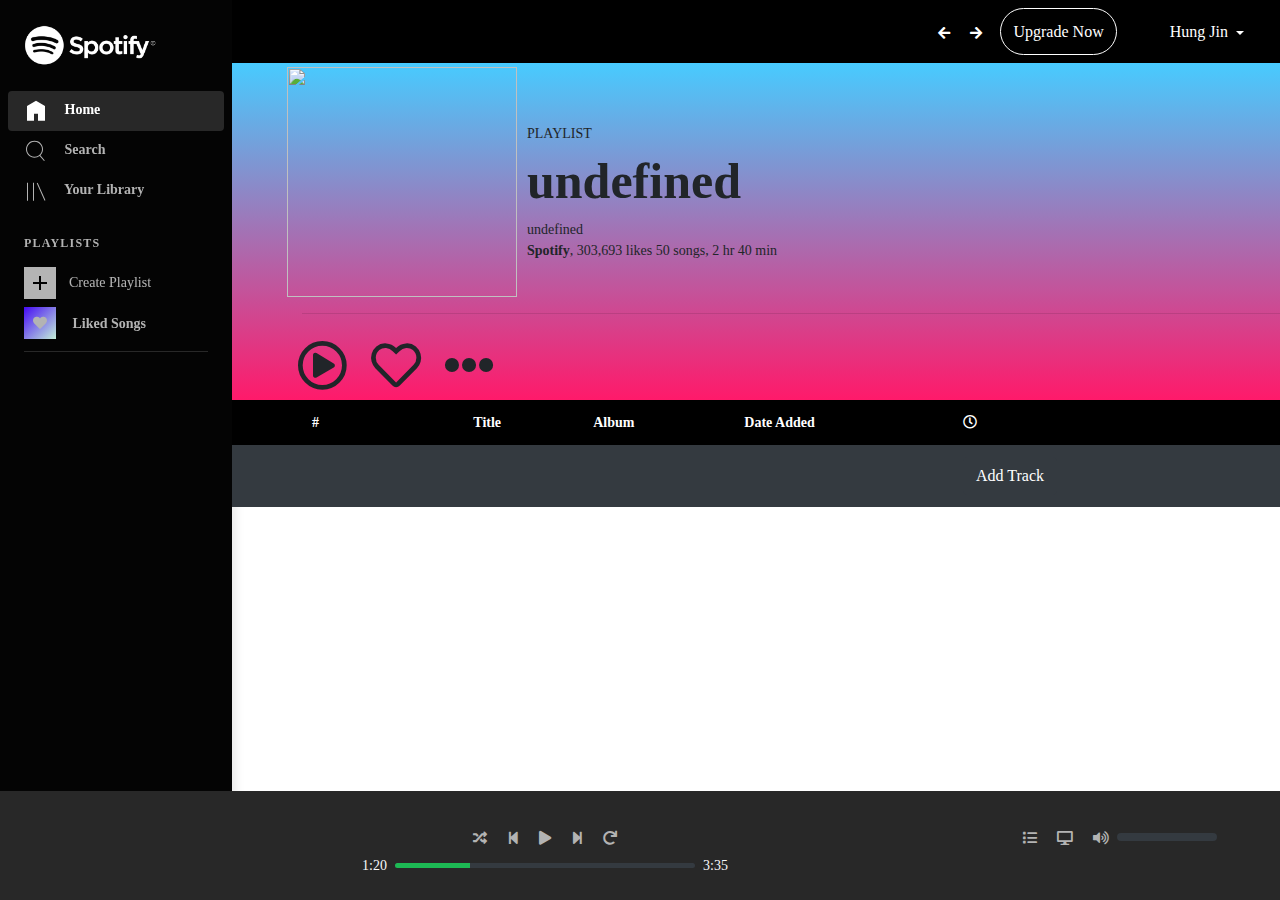
==== commit 725ac948: "added nav album" ====
--- a/album.html
+++ b/album.html
@@ -1,282 +1,400 @@
 <!DOCTYPE html>
 <html lang="en">
-
-<head>
-  <!-- Required meta tags -->
-  <meta charset="utf-8" />
-  <meta name="viewport" content="width=device-width, initial-scale=1, shrink-to-fit=no" />
-
-  <!-- Bootstrap CSS -->
-  <link rel="stylesheet" href="https://stackpath.bootstrapcdn.com/bootstrap/4.4.1/css/bootstrap.min.css"
-    integrity="sha384-Vkoo8x4CGsO3+Hhxv8T/Q5PaXtkKtu6ug5TOeNV6gBiFeWPGFN9MuhOf23Q9Ifjh" crossorigin="anonymous" />
-  <!-- font-awesome CSS -->
-  <link rel="stylesheet" href="https://cdnjs.cloudflare.com/ajax/libs/font-awesome/5.15.1/css/all.min.css" />
-  <!-- Spotify font-->
-  <link href="//db.onlinewebfonts.com/c/112ec584bfc481ccde03444e67f8fc3f?family=Circular+Spotify+Tx+T+Bold"
-    rel="stylesheet" type="text/css" />
-  <link rel="stylesheet" href="album.css" />
-
-  <title>Album Page</title>
-</head>
-
-<body>
-  <nav class="vertical-nav text-white nav-color" id="sidebar">
-    <div class="pt-3 px-3 mb-3">
-      <a class="navbar-brand" href="index.html">
-        <img src="images\logo\Spotify-logo.png" alt="spotify logo" />
-      </a>
-    </div>
-
-    <ul class="nav flex-column mb-0 nav-pills" id="v-pills-tab" role="tablist" aria-orientation="vertical">
-      <li class="nav-item px-2 d-flex flex-column justify-content-center">
-        <a class="nav-link rounded align-middle active" id="active" id="v-pills-home-tab" data-toggle="pill"
-          href="#v-pills-home" role="tab" aria-controls="v-pills-home" aria-selected="true">
-          <div class="icon d-inline-block">
-            <svg viewBox="0 0 512 512" width="24" height="24" xmlns="http://www.w3.org/2000/svg">
-              <path d="M448 463.746h-149.333v-149.333h-85.334v149.333h-149.333v-315.428l192-111.746 192 110.984v316.19z"
-                fill="currentColor"></path>
-            </svg>
-          </div>
-          <span>Home</span>
+  <head>
+    <!-- Required meta tags -->
+    <meta charset="utf-8" />
+    <meta
+      name="viewport"
+      content="width=device-width, initial-scale=1, shrink-to-fit=no"
+    />
+
+    <!-- Bootstrap CSS -->
+    <link
+      rel="stylesheet"
+      href="https://stackpath.bootstrapcdn.com/bootstrap/4.4.1/css/bootstrap.min.css"
+      integrity="sha384-Vkoo8x4CGsO3+Hhxv8T/Q5PaXtkKtu6ug5TOeNV6gBiFeWPGFN9MuhOf23Q9Ifjh"
+      crossorigin="anonymous"
+    />
+    <!-- font-awesome CSS -->
+    <link
+      rel="stylesheet"
+      href="https://cdnjs.cloudflare.com/ajax/libs/font-awesome/5.15.1/css/all.min.css"
+    />
+    <!-- Spotify font-->
+    <link
+      href="//db.onlinewebfonts.com/c/112ec584bfc481ccde03444e67f8fc3f?family=Circular+Spotify+Tx+T+Bold"
+      rel="stylesheet"
+      type="text/css"
+    />
+    <link rel="stylesheet" href="album.css" />
+    <link rel="stylesheet" href="main.css" />
+
+    <title>Album Page</title>
+  </head>
+
+  <body>
+    <nav class="vertical-nav text-white nav-color" id="sidebar">
+      <div class="pt-3 px-3 mb-3">
+        <a class="navbar-brand" href="index.html">
+          <img src="images\logo\Spotify-logo.png" alt="spotify logo" />
         </a>
-      </li>
-      <li class="nav-item px-2">
-        <a href="#" class="nav-link text-white">
-          <div class="icon d-inline-block">
-            <svg viewBox="0 0 512 512" width="24" height="24" xmlns="http://www.w3.org/2000/svg">
-              <path
-                d="M349.714 347.937l93.714 109.969-16.254 13.969-93.969-109.969q-48.508 36.825-109.207 36.825-36.826 0-70.476-14.349t-57.905-38.603-38.603-57.905-14.349-70.476 14.349-70.476 38.603-57.905 57.905-38.603 70.476-14.349 70.476 14.349 57.905 38.603 38.603 57.905 14.349 70.476q0 37.841-14.73 71.619t-40.889 58.921zM224 377.397q43.428 0 80.254-21.461t58.286-58.286 21.461-80.254-21.461-80.254-58.286-58.285-80.254-21.46-80.254 21.46-58.285 58.285-21.46 80.254 21.46 80.254 58.285 58.286 80.254 21.461z"
-                fill="currentColor" fill-rule="evenodd"></path>
-            </svg>
-          </div>
-          <span>Search</span>
-        </a>
-      </li>
-      <li class="nav-item px-2">
-        <a class="nav-link" id="active" id="v-pills-library-tab" data-toggle="pill" href="#v-pills-library" role="tab"
-          aria-controls="v-pills-library" aria-selected="false">
-          <div class="icon d-inline-block">
-            <svg viewBox="0 0 512 512" width="24" height="24" xmlns="http://www.w3.org/2000/svg">
-              <path
-                d="M291.301 81.778l166.349 373.587-19.301 8.635-166.349-373.587zM64 463.746v-384h21.334v384h-21.334zM192 463.746v-384h21.334v384h-21.334z"
-                fill="currentColor"></path>
-            </svg>
-          </div>
-          <span>Your Library</span>
-        </a>
-      </li>
-    </ul>
-
-    <!---Playlists::::::::::::::::::::::::::::::::::::-->
-    <h2 class="px-4 font-weight-bold text-uppercase px-3 nav-header pt-4 mb-3 mb-0">
-      Playlists
-    </h2>
-
-    <div class="nav-item px-4">
-      <button class="sp-btn">
-        <div class="icon d-inline-block bt">
-          <svg class="btn-svg" shape-rendering="crispEdges" viewBox="0 0 36 36">
-            <path d="m28 20h-8v8h-4v-8h-8v-4h8v-8h4v8h8v4z"></path>
-          </svg>
+      </div>
+
+      <ul
+        class="nav flex-column mb-0 nav-pills"
+        id="v-pills-tab"
+        role="tablist"
+        aria-orientation="vertical"
+      >
+        <li class="nav-item px-2 d-flex flex-column justify-content-center">
+          <a
+            class="nav-link rounded align-middle active"
+            id="active"
+            id="v-pills-home-tab"
+            data-toggle="pill"
+            href="#v-pills-home"
+            role="tab"
+            aria-controls="v-pills-home"
+            aria-selected="true"
+          >
+            <div class="icon d-inline-block">
+              <svg
+                viewBox="0 0 512 512"
+                width="24"
+                height="24"
+                xmlns="http://www.w3.org/2000/svg"
+              >
+                <path
+                  d="M448 463.746h-149.333v-149.333h-85.334v149.333h-149.333v-315.428l192-111.746 192 110.984v316.19z"
+                  fill="currentColor"
+                ></path>
+              </svg>
+            </div>
+            <span>Home</span>
+          </a>
+        </li>
+        <li class="nav-item px-2">
+          <a href="#" class="nav-link text-white">
+            <div class="icon d-inline-block">
+              <svg
+                viewBox="0 0 512 512"
+                width="24"
+                height="24"
+                xmlns="http://www.w3.org/2000/svg"
+              >
+                <path
+                  d="M349.714 347.937l93.714 109.969-16.254 13.969-93.969-109.969q-48.508 36.825-109.207 36.825-36.826 0-70.476-14.349t-57.905-38.603-38.603-57.905-14.349-70.476 14.349-70.476 38.603-57.905 57.905-38.603 70.476-14.349 70.476 14.349 57.905 38.603 38.603 57.905 14.349 70.476q0 37.841-14.73 71.619t-40.889 58.921zM224 377.397q43.428 0 80.254-21.461t58.286-58.286 21.461-80.254-21.461-80.254-58.286-58.285-80.254-21.46-80.254 21.46-58.285 58.285-21.46 80.254 21.46 80.254 58.285 58.286 80.254 21.461z"
+                  fill="currentColor"
+                  fill-rule="evenodd"
+                ></path>
+              </svg>
+            </div>
+            <span>Search</span>
+          </a>
+        </li>
+        <li class="nav-item px-2">
+          <a
+            class="nav-link"
+            id="v-pills-library-tab"
+            data-toggle="pill"
+            href="#v-pills-library"
+            role="tab"
+            aria-controls="v-pills-library"
+            aria-selected="false"
+          >
+            <div class="icon d-inline-block">
+              <svg
+                viewBox="0 0 512 512"
+                width="24"
+                height="24"
+                xmlns="http://www.w3.org/2000/svg"
+              >
+                <path
+                  d="M291.301 81.778l166.349 373.587-19.301 8.635-166.349-373.587zM64 463.746v-384h21.334v384h-21.334zM192 463.746v-384h21.334v384h-21.334z"
+                  fill="currentColor"
+                ></path>
+              </svg>
+            </div>
+            <span>Your Library</span>
+          </a>
+        </li>
+        <!---Playlists::::::::::::::::::::::::::::::::::::-->
+        <h1
+          class="px-4 font-weight-bold text-uppercase px-3 nav-header pt-4 mb-3 mb-0"
+        >
+          Playlists
+        </h1>
+
+        <li class="nav-item px-4">
+          <button
+            class="sp-btn"
+            class="nav-link"
+            id="v-pills-createPlaylist-tab"
+            data-toggle="pill"
+            href="#v-pills-createPlaylist"
+            role="tab"
+            aria-controls="v-pills-createPlaylist"
+            aria-selected="false"
+          >
+            <div class="icon d-inline-block bt">
+              <svg
+                class="btn-svg"
+                shape-rendering="crispEdges"
+                viewBox="0 0 36 36"
+              >
+                <path d="m28 20h-8v8h-4v-8h-8v-4h8v-8h4v8h8v4z"></path>
+              </svg>
+            </div>
+            <span>Create Playlist</span>
+          </button>
+        </li>
+        <div class="nav-item px-4">
+          <a href="#" class="nav-link px-0">
+            <div class="icon d-inline-block">
+              <div class="heart spoticon-heart-active-16">
+                <i class="fas fa-heart"></i>
+              </div>
+            </div>
+            <span>Liked Songs</span>
+          </a>
         </div>
-        <span>Create Playlist</span>
-      </button>
-    </div>
-    <div class="nav-item px-4">
-      <a href="#" class="nav-link px-0">
-        <div class="icon d-inline-block">
-          <div class="heart spoticon-heart-active-16">
-            <i class="fas fa-heart"></i>
+      </ul>
+
+      <!---divider:::::::::::::::::::::::::::::::::::::::::::-->
+      <div class="px-4">
+        <hr class="Rootlist__divider mt-1 mb-2" />
+      </div>
+    </nav>
+
+    <div class="page-content head overflow-hidden" id="content">
+      <header class="sticky-top d-flex justify-content-between">
+        <div class="burger-container">
+          <input
+            type="checkbox"
+            id="checkbox4"
+            class="checkbox4 visuallyHidden"
+          />
+          <label for="checkbox4">
+            <div class="hamburger hamburger4" id="sidebarCollapse">
+              <span class="bar bar1"></span>
+              <span class="bar bar2"></span>
+              <span class="bar bar3"></span>
+              <span class="bar bar4"></span>
+              <span class="bar bar5"></span>
+            </div>
+          </label>
+        </div>
+
+        <div>
+          <div class="container arrows d-flex">
+            <div class="d-flex mt-3">
+              <i class="arrow fas fa-arrow-left"></i>
+              <i class="arrow fas fa-arrow-right"></i>
+            </div>
+
+            <div class="d-flex justify-content-end m-2">
+              <button
+                class="btn text-white mr-2 rounded-pill py-0 border border-white upgrade"
+              >
+                Upgrade Now
+              </button>
+
+              <div class="dropdown">
+                <button
+                  class="user-btn rounded-pill pl-1 btn text-white dropdown-toggle pb-0"
+                  type="button"
+                  id="dropdownMenuButton"
+                  data-toggle="dropdown"
+                  aria-haspopup="true"
+                  aria-expanded="false"
+                >
+                  <div
+                    class="rounded-circle d-inline-block mr-2 mt-1"
+                    id="user-image"
+                  ></div>
+                  <div class="d-inline-block">
+                    <span class="user-name">Hung Jin</span>
+                  </div>
+                </button>
+
+                <div
+                  class="dropdown-menu bg-dark nav-color"
+                  aria-labelledby="dropdownMenuButton"
+                >
+                  <a class="dropdown-item" href="login.html">Login</a>
+                  <a class="dropdown-item" href="#">Profile</a>
+                  <div class="drop-divider"></div>
+
+                  <a class="dropdown-item" href="#">Logout</a>
+                </div>
+              </div>
+            </div>
           </div>
         </div>
-        <span>Liked Songs</span>
-      </a>
+      </header>
+
+      <main class="tab-content" id="v-pills-tabContent">
+        <div
+          class="tab-pane fade show active"
+          id="v-pills-home"
+          role="tabpanel"
+          aria-labelledby="v-pills-home-tab"
+        >
+          <div class="albumHead">
+            <div class="container">
+              <div class="row">
+                <img
+                  src="images/album/bohemian.jpg"
+                  alt=""
+                  class="mt-1"
+                  id="albumImg"
+                />
+                <div class="album">
+                  <div>PLAYLIST</div>
+                  <div id="albumTitle">Bohemian Rhapsody</div>
+                  <div id="albumDesc">
+                    The soundtrack to being the best version of you.
+                  </div>
+                  <div>
+                    <strong><a>Spotify</a></strong
+                    >, 303,693 likes 50 songs, 2 hr 40 min
+                  </div>
+                </div>
+              </div>
+              <hr />
+              <div class="row">
+                <div>
+                  <i class="far fa-play-circle"></i>
+                  <i class="far fa-heart"></i>
+                  <i class="fas fa-ellipsis-h"></i>
+                </div>
+              </div>
+            </div>
+          </div>
+          <div>
+            <table class="table table-borderless table-hover table-dark">
+              <thead>
+                <tr>
+                  <th scope="col">#</th>
+                  <th scope="col">Title</th>
+                  <th scope="col">Album</th>
+                  <th scope="col">Date Added</th>
+                  <th scope="col"><i class="far fa-clock"></i></th>
+                  <th scope="col"></th>
+                </tr>
+              </thead>
+
+              <tbody></tbody>
+            </table>
+          </div>
+        </div>
+      </main>
     </div>
-    <!---divider:::::::::::::::::::::::::::::::::::::::::::-->
-    <div class="px-4">
-      <hr class="Rootlist__divider mt-1 mb-2" />
-    </div>
-  </nav>
-
-  <div class="page-content head overflow-hidden" id="content">
-    <header class="sticky-top d-flex justify-content-between">
-
-
-      <div class="burger-container">
-        <input type="checkbox" id="checkbox4" class="checkbox4 visuallyHidden" />
-        <label for="checkbox4">
-          <div class="hamburger hamburger4" id="sidebarCollapse">
-            <span class="bar bar1"></span>
-            <span class="bar bar2"></span>
-            <span class="bar bar3"></span>
-            <span class="bar bar4"></span>
-            <span class="bar bar5"></span>
+
+    <footer class="fixed-bottom pb-0 pb-md-4">
+      <div class="container">
+        <div class="row">
+          <div class="col col-lg-10">
+            <div class="container d-flex justify-content-center">
+              <div>
+                <i class="fas fa-random"></i><i class="fas fa-step-backward"></i
+                ><i class="fas fa-play"></i><i class="fas fa-step-forward"></i
+                ><i class="fas fa-redo"></i>
+              </div>
+            </div>
+            <div class="container d-flex justify-content-center">
+              <div class="text-light">1:20</div>
+              <div
+                class="progress m-2 bg-dark"
+                style="height: 5px; width: 300px"
+              >
+                <div
+                  class="progress-bar"
+                  role="progressbar"
+                  style="width: 25%"
+                  aria-valuenow="25"
+                  aria-valuemin="0"
+                  aria-valuemax="100"
+                ></div>
+              </div>
+              <div class="text-light">3:35</div>
+            </div>
           </div>
-        </label>
-      </div>
-
-      <div>
-        <div class="container arrows d-flex">
-          <div class="d-flex mt-3">
-            <i class="arrow fas fa-arrow-left"></i>
-            <i class="arrow fas fa-arrow-right"></i>
-          </div>
-
-          <div class="d-flex justify-content-end m-2">
-            <button class="btn text-white mr-2 rounded-pill py-0 border border-white upgrade">
-              Upgrade Now
-            </button>
-
-            <div class="dropdown">
-              <button class="user-btn rounded-pill pl-1 btn text-white dropdown-toggle pb-0" type="button"
-                id="dropdownMenuButton" data-toggle="dropdown" aria-haspopup="true" aria-expanded="false">
-                <div class="rounded-circle d-inline-block mr-2 mt-1" id="user-image"></div>
-                <div class="d-inline-block">
-                  <span class="user-name">Hung Jin</span>
+
+          <div class="col col-lg-2">
+            <div class="container d-flex justify-content-center">
+              <i class="fas fa-list"></i>
+              <i class="fas fa-desktop"></i>
+              <div class="d-flex container-volume">
+                <i class="mr-md-2 fas fa-volume-up"></i>
+                <div class="mt-2">
+                  <div
+                    class="progress mt-1 bg-dark d-sm-block"
+                    style="height: 8px; width: 100px"
+                  >
+                    <div
+                      class="progress-bar bar-color"
+                      role="progressbar"
+                      style="width: 25%"
+                      aria-valuenow="25"
+                      aria-valuemin="0"
+                      aria-valuemax="100"
+                    ></div>
+                    <div class="mask"></div>
+                  </div>
                 </div>
-              </button>
-
-              <div class="dropdown-menu bg-dark nav-color" aria-labelledby="dropdownMenuButton">
-                <a class="dropdown-item" href="login.html">Login</a>
-                <a class="dropdown-item" href="#">Profile</a>
-                <div class="drop-divider"></div>
-
-                <a class="dropdown-item" href="#">Logout</a>
               </div>
             </div>
           </div>
         </div>
       </div>
-    </header>
-
-    <main class="tab-content" id="v-pills-tabContent">
-      <div class="tab-pane fade show active" id="v-pills-home" role="tabpanel" aria-labelledby="v-pills-home-tab">
-        <div class="albumHead">
-          <div class="container">
-            <div class="row">
-              <img src="images/album/bohemian.jpg" alt="" class="mt-1" id="albumImg" />
-              <div class="album">
-                <div>PLAYLIST</div>
-                <div id="albumTitle">Bohemian Rhapsody</div>
-                <div id="albumDesc">
-                  The soundtrack to being the best version of you.
-                </div>
-                <div>
-                  <strong><a>Spotify</a></strong>, 303,693 likes 50 songs, 2 hr 40 min
-                </div>
-              </div>
-            </div>
-            <hr />
-            <div class="row">
-              <div>
-                <i class="far fa-play-circle"></i>
-                <i class="far fa-heart"></i>
-                <i class="fas fa-ellipsis-h"></i>
-              </div>
-            </div>
-          </div>
-        </div>
-        <div>
-          <table class="table table-borderless table-hover table-dark">
-            <thead>
-              <tr>
-                <th scope="col">#</th>
-                <th scope="col">Title</th>
-                <th scope="col">Album</th>
-                <th scope="col">Date Added</th>
-                <th scope="col"><i class="far fa-clock"></i></th>
-                <th scope="col"></th>
-              </tr>
-            </thead>
-
-            <tbody></tbody>
-          </table>
-        </div>
-      </div>
-    </main>
-  </div>
-
-  <footer class="fixed-bottom">
-    <div class="container">
-      <div class="row">
-        <div class="col-10">
-          <div class="container d-flex justify-content-center">
-            <div>
-              <i class="fas fa-random"></i><i class="fas fa-step-backward"></i><i class="fas fa-play"></i><i
-                class="fas fa-step-forward"></i><i class="fas fa-redo"></i>
-            </div>
-          </div>
-          <div class="container d-flex justify-content-center">
-            <div class="text-light">1:20</div>
-            <div class="progress m-2 bg-dark" style="height: 5px; width: 300px">
-              <div class="progress-bar" role="progressbar" style="width: 0%" aria-valuenow="25" aria-valuemin="0"
-                aria-valuemax="100"></div>
-            </div>
-            <div class="text-light">3:35</div>
-          </div>
-        </div>
-
-        <div class="col-2">
-          <div class="container d-flex">
-            <i class="fas fa-list"></i>
-            <i class="fas fa-desktop"></i>
-            <i class="fas fa-volume-up"></i>
-            <div class="mt-2">
-              <div class="progress m-2 bg-dark" style="height: 5px; width: 100px">
-                <div class="progress-bar bar-color d-flex justify-content-right" role="progressbar" style="width: 25%"
-                  aria-valuenow="25" aria-valuemin="0" aria-valuemax="100">
-                  <button aria-label="Change volume" class="d-inline-block middle-align progress-bar__slider"></button>
-                </div>
-
-
-              </div>
-            </div>
-          </div>
-        </div>
-      </div>
-    </div>
-  </footer>
-  <!-- Optional JavaScript -->
-  <!-- jQuery first, then Popper.js, then Bootstrap JS -->
-  <script src="albumsAndTracks.js"></script>
-  <script src="album.js"></script>
-  <script src="https://code.jquery.com/jquery-3.4.1.slim.min.js"
-    integrity="sha384-J6qa4849blE2+poT4WnyKhv5vZF5SrPo0iEjwBvKU7imGFAV0wwj1yYfoRSJoZ+n"
-    crossorigin="anonymous"></script>
-  <script src="https://cdn.jsdelivr.net/npm/popper.js@1.16.0/dist/umd/popper.min.js"
-    integrity="sha384-Q6E9RHvbIyZFJoft+2mJbHaEWldlvI9IOYy5n3zV9zzTtmI3UksdQRVvoxMfooAo"
-    crossorigin="anonymous"></script>
-  <script src="https://stackpath.bootstrapcdn.com/bootstrap/4.4.1/js/bootstrap.min.js"
-    integrity="sha384-wfSDF2E50Y2D1uUdj0O3uMBJnjuUD4Ih7YwaYd1iqfktj0Uod8GCExl3Og8ifwB6"
-    crossorigin="anonymous"></script>
-
-  <script>
-    $(function () {
-      // Sidebar toggle behavior
-      $("#sidebarCollapse").on("click", function () {
-        $("#sidebar, #content").toggleClass("active");
+    </footer>
+    <!-- Optional JavaScript -->
+    <!-- jQuery first, then Popper.js, then Bootstrap JS -->
+    <script src="albumsAndTracks.js"></script>
+    <script src="album.js"></script>
+    <script
+      src="https://code.jquery.com/jquery-3.4.1.slim.min.js"
+      integrity="sha384-J6qa4849blE2+poT4WnyKhv5vZF5SrPo0iEjwBvKU7imGFAV0wwj1yYfoRSJoZ+n"
+      crossorigin="anonymous"
+    ></script>
+    <script
+      src="https://cdn.jsdelivr.net/npm/popper.js@1.16.0/dist/umd/popper.min.js"
+      integrity="sha384-Q6E9RHvbIyZFJoft+2mJbHaEWldlvI9IOYy5n3zV9zzTtmI3UksdQRVvoxMfooAo"
+      crossorigin="anonymous"
+    ></script>
+    <script
+      src="https://stackpath.bootstrapcdn.com/bootstrap/4.4.1/js/bootstrap.min.js"
+      integrity="sha384-wfSDF2E50Y2D1uUdj0O3uMBJnjuUD4Ih7YwaYd1iqfktj0Uod8GCExl3Og8ifwB6"
+      crossorigin="anonymous"
+    ></script>
+
+    <script>
+      $(function () {
+        // Sidebar toggle behavior
+        $("#sidebarCollapse").on("click", function () {
+          $("#sidebar, #content").toggleClass("active");
+        });
       });
-    });
-
-    window.onload = function () {
-      let arrow = document.querySelectorAll("i.arrow");
-      console.log(arrow);
-      let upgrade = document.querySelector(".upgrade");
-      let hamburger = document.querySelector(".hamburger");
-      let nav = document.querySelector("nav.active");
-
-      hamburger.addEventListener("click", function () {
-        //upgrade.classList.add('hide');
-        if (nav == nav) {
-          upgrade.classList.toggle("hide");
-
-          for (i = 0; i < arrow.length; i++) {
-            arrow[i].classList.toggle("hide");
+
+      window.onload = function () {
+        let arrow = document.querySelectorAll("i.arrow");
+        console.log(arrow);
+        let upgrade = document.querySelector(".upgrade");
+        let hamburger = document.querySelector(".hamburger");
+        let nav = document.querySelector("nav.active");
+
+        hamburger.addEventListener("click", function () {
+          //upgrade.classList.add('hide');
+          if (nav == nav) {
+            upgrade.classList.toggle("hide");
+
+            for (i = 0; i < arrow.length; i++) {
+              arrow[i].classList.toggle("hide");
+            }
           }
-        }
-      });
-    };
-  </script>
-</body>
-
-</html>+        });
+      };
+    </script>
+  </body>
+</html>
--- a/main.css
+++ b/main.css
@@ -0,0 +1,691 @@
+body {
+  font-family: "Circular Spotify Tx T Bold";
+  font-size: 14px;
+}
+
+.vertical-nav {
+  min-width: 232px;
+  width: 232px;
+  height: 100vh;
+  position: fixed;
+  top: 0;
+  left: 0;
+  box-shadow: 3px 3px 10px rgba(0, 0, 0, 0.1);
+  transition: all 0.4s;
+  font-weight: 700;
+  line-height: 16px;
+  letter-spacing: normal;
+  text-transform: none;
+}
+
+.page-content {
+  width: calc(100% - 14.5rem);
+  margin-left: 14.5rem;
+  transition: all 0.4s;
+}
+
+.nav-color {
+  background: #040404;
+}
+
+.nav-color a {
+  color: #b3b3b3 !important;
+}
+
+.nav-color a {
+  color: #b3b3b3 !important;
+}
+
+.drop-divider {
+  height: 0;
+  border-top: 0.2px solid #b3b3b3;
+}
+
+.navbar-brand img {
+  height: 3.09rem;
+}
+
+#active {
+  color: #fff !important;
+}
+
+.nav-pills .nav-link.active,
+.nav-pills .show > .nav-link {
+  color: #fff;
+  background-color: #363b41;
+}
+
+.icon {
+  margin-right: 13px;
+}
+
+/*playlist*/
+
+nav h1 {
+  color: #b3b3b3 !important;
+}
+.nav-header {
+  font-size: 12px;
+  font-weight: 700;
+  line-height: 16px;
+  letter-spacing: 0.1em;
+}
+
+.nav-link:hover {
+  color: #fff !important;
+}
+
+.sp-btn {
+  color: #fff;
+  opacity: 0.7;
+  background-color: transparent;
+  border: none;
+  display: -webkit-box;
+  display: -ms-flexbox;
+  display: flex;
+  -webkit-box-align: center;
+  -ms-flex-align: center;
+  align-items: center;
+  min-height: -webkit-max-content;
+  min-height: -moz-max-content;
+  min-height: max-content;
+  cursor: pointer;
+  -webkit-transition: opacity 0.2s linear;
+  transition: opacity 0.2s linear;
+  width: 100%;
+  padding: 0;
+}
+
+.sp-btn:hover {
+  opacity: 1;
+}
+
+.btn-svg {
+  background: #fff;
+  width: 32px;
+  height: 32px;
+  padding: 4px;
+  -ms-flex-negative: 0;
+  flex-shrink: 0;
+  fill: #000;
+}
+
+.heart {
+  background: linear-gradient(135deg, #450af5, #c4efd9);
+  width: 32px;
+  height: 32px;
+  padding: 4px;
+  display: -webkit-box;
+  display: -ms-flexbox;
+  display: flex;
+  -webkit-box-align: center;
+  -ms-flex-align: center;
+  align-items: center;
+  -webkit-box-pack: center;
+  -ms-flex-pack: center;
+  justify-content: center;
+  -ms-flex-negative: 0;
+  flex-shrink: 0;
+}
+.spoticon-heart-active-16::before {
+  font-size: 16px;
+}
+[class*=" spoticon-"]:before,
+[class^="spoticon-"]:before {
+  font-family: glue1-spoticon;
+  font-style: normal;
+  font-weight: 400;
+  -webkit-font-smoothing: antialiased;
+  -moz-osx-font-smoothing: grayscale;
+  line-height: inherit;
+  vertical-align: bottom;
+  display: inline-block;
+  text-decoration: inherit;
+}
+
+.Rootlist__divider {
+  background-color: #282828;
+  border: none;
+  height: 1px;
+}
+
+.overflow {
+  overflow-y: auto;
+  overscroll-behavior-y: contain;
+  -webkit-transform: translateZ(0);
+  transform: translateZ(0);
+  padding: 4px 0;
+  -webkit-box-flex: 1;
+  -ms-flex: 1;
+  margin-left: 272px;
+  background-color: #040404;
+}
+
+header {
+  display: flex;
+  justify-content: flex-end;
+  background-color: rgba(0, 0, 0, 1);
+  margin-bottom: 0px;
+}
+
+header i {
+  font-size: 30px;
+  color: white;
+  margin: 10px;
+  z-index: 99999;
+}
+
+#user-image {
+  background-image: url("https://cdn.discordapp.com/avatars/265101186212954113/2db0d4407aa1aad036a03226c7ab8753.png?size=256");
+  width: 28px;
+  height: 28px;
+  background-size: cover;
+  background-repeat: no-repeat;
+  background-position: center;
+}
+
+.upgrade + .dropdown .dropdown-toggle:after {
+  position: relative;
+  bottom: 8px;
+}
+
+.upgrade.btn:focus,
+.user-btn.btn:focus {
+  box-shadow: none;
+}
+
+.user-btn.btn:hover {
+  background-color: #282828 !important;
+}
+
+.user-name {
+  position: relative;
+  bottom: 10px;
+}
+
+.arrow {
+  font-size: 1em;
+}
+
+.arrow:hover {
+  cursor: pointer;
+}
+
+.upgrade:hover {
+  transform: scale(1.05);
+}
+
+.head {
+  position: absolute;
+  left: 0;
+  right: 0;
+}
+
+.albumHead {
+  background: hsla(339, 100%, 55%, 1);
+
+  background: linear-gradient(
+    90deg,
+    hsla(339, 100%, 55%, 1) 0%,
+    hsla(197, 100%, 64%, 1) 100%
+  );
+
+  background: -moz-linear-gradient(
+    90deg,
+    hsla(339, 100%, 55%, 1) 0%,
+    hsla(197, 100%, 64%, 1) 100%
+  );
+
+  background: -webkit-linear-gradient(
+    90deg,
+    hsla(339, 100%, 55%, 1) 0%,
+    hsla(197, 100%, 64%, 1) 100%
+  );
+
+  filter: progid: DXImageTransform.Microsoft.gradient( startColorstr="#ff1b6b", endColorstr="#45caff", GradientType=1 );
+}
+
+main {
+  padding-bottom: 98px;
+}
+
+main .container {
+  margin-left: 55px;
+}
+
+main .container .row img:first-of-type {
+  width: 230px;
+  height: 230px;
+}
+
+@-webkit-keyframes color-change-2x {
+  0% {
+    background: rgba(255, 27, 107, 1);
+  }
+
+  100% {
+    background: rgba(69, 202, 255, 1);
+  }
+}
+
+@keyframes color-change-2x {
+  0% {
+    background: rgba(255, 27, 107, 1);
+  }
+
+  100% {
+    background: rgba(69, 202, 255, 1);
+  }
+}
+
+.album {
+  margin: 10px;
+}
+
+.album div:first-of-type {
+  margin-top: 50px;
+  font-weight: 500;
+}
+
+.album div:nth-of-type(2) {
+  font-size: 50px;
+  font-weight: 600;
+}
+
+i.far.fa-play-circle,
+i.far.fa-heart,
+i.fas.fa-ellipsis-h {
+  margin: 10px;
+  font-size: 50px;
+}
+
+table .container {
+  margin-left: 0px;
+}
+
+table {
+  background-color: black;
+}
+
+table tr th:first-of-type {
+  padding-left: 5rem;
+}
+
+thead tr th {
+  position: sticky;
+  top: 54px;
+  background-color: rgba(0, 0, 0, 1);
+}
+
+/* Albums */
+.albums {
+  -webkit-animation: color-change-2x 2s linear infinite alternate both;
+  animation: color-change-2x 2s linear infinite alternate both;
+  min-height: 100vh;
+}
+
+.albums h1 {
+  color: white;
+  margin-top: 50px;
+  margin-bottom: 5px;
+  display: inline-block;
+}
+
+.albums div.col {
+  height: 6 rem;
+  padding: 3px;
+  flex-grow: 1;
+  flex-shrink: 1;
+}
+
+.card {
+  background-color: #181818;
+  transform: scale(1);
+  transition: background-color 0.3s ease, transform 0.3s ease-in-out;
+}
+
+.card:hover {
+  background: #282828;
+  transform: scale(1.05);
+}
+
+.play-btn {
+  position: absolute;
+  width: 40px;
+  height: 40px;
+  background-color: #1db954;
+  transform: translateY(-2.5em);
+  right: 27px;
+  opacity: 0;
+
+  transition: opacity 0.3s ease, transform 0.3s ease;
+}
+
+.card:hover .play-btn {
+  transform: translateY(-3.5em);
+  opacity: 1;
+  box-shadow: 0 10px 24px rgba(0, 0, 0, 0.5);
+}
+
+.play-btn::before {
+  content: "";
+  position: absolute;
+  width: 0;
+  height: 0;
+  top: 0;
+  right: 0;
+  bottom: 0;
+  left: 3px;
+  border-style: solid;
+  border-width: 7px 0 7px 10px;
+  border-color: transparent transparent transparent #fff;
+  margin: auto;
+}
+
+.card img {
+  box-shadow: 0 8px 24px rgba(0, 0, 0, 0.5);
+}
+
+.card + h6 {
+  text-align: center;
+  margin-top: 10px;
+  font-size: medium;
+}
+
+.albums h1 {
+  color: white;
+  margin-top: 50px;
+  margin-bottom: 5px;
+  display: inline-block;
+}
+
+.albums div.col {
+  height: 6 rem;
+  padding: 3px;
+  flex-grow: 1;
+  flex-shrink: 1;
+}
+
+.formDiv {
+  padding-top: 50px;
+  padding-left: 50px;
+  padding-right: 50px;
+}
+
+/************footer****************/
+footer {
+  background-color: #282828;
+  padding: 30px;
+}
+
+footer i {
+  color: #b3b3b3;
+  margin: 10px;
+}
+
+footer .fas {
+  cursor: pointer;
+}
+/***************video bar****************/
+footer .fa-random:hover {
+  color: #fff;
+}
+
+footer .fa-step-backward:hover {
+  color: #fff;
+}
+
+footer .fa-play:hover {
+  color: #fff;
+  transform: scale(1.2);
+}
+
+footer .fa-step-forward:hover {
+  color: #fff;
+}
+
+footer .fa-redo:hover {
+  color: #fff;
+}
+
+footer .fa-list:hover {
+  color: #fff;
+}
+
+footer .fa-desktop:hover {
+  color: #fff;
+}
+
+footer .fa-volume-up:hover {
+  color: #fff;
+}
+
+.bar-color {
+  background-color: blue;
+}
+
+.bar-color:hover {
+  background-color: #1db954;
+}
+
+.progress-bar {
+  background-color: #1db954;
+}
+
+.progress-bar__slider {
+  background-color: #fff;
+  border: 0;
+  border-radius: 50%;
+  width: 12px;
+  height: 12px;
+  margin-left: -6px;
+  z-index: 100;
+  -webkit-box-shadow: 0 2px 4px 0 rgba(0, 0, 0, 0.5);
+  box-shadow: 0 2px 4px 0 rgba(0, 0, 0, 0.5);
+  opacity: 0;
+}
+.middle-align {
+  position: absolute;
+
+  -webkit-transform: translateY(-50%);
+  transform: translateY(-50%);
+  transform: translateX(25px);
+}
+
+/********burger menu***********/
+
+.hamburger {
+  margin: 0 20px;
+  margin-top: 26px;
+  width: 24px;
+  height: 14px;
+  position: absolute;
+  cursor: pointer;
+  display: none;
+}
+
+.hamburger .bar {
+  padding: 0;
+  width: 24px;
+  height: 1px;
+  background-color: white;
+  display: block;
+  border-radius: 4px;
+  transition: all 0.4s ease-in-out;
+  position: absolute;
+}
+
+.bar1 {
+  top: 0;
+}
+
+.bar2,
+.bar3 {
+  top: 6.5px;
+}
+
+.bar3 {
+  right: 0;
+}
+
+.bar4 {
+  bottom: 0;
+}
+
+.hamburger2 .bar2,
+.hamburger3 .bar3,
+.hamburger4 .bar4 {
+  top: 6.5px;
+}
+
+.hamburger4 .bar5 {
+  bottom: 0px;
+}
+
+.hamburger4 .bar {
+  transition: all 0.4s ease-in-out, transform 0.4s ease-in-out 0.4s;
+}
+
+.hamburger4 .bar2 {
+  width: 0px;
+  transform: rotate(90deg);
+  left: 12.5px;
+}
+
+.hamburger4 .bar3 {
+  width: 1px;
+  left: 13.5px;
+}
+
+.checkbox4 {
+  display: none;
+}
+
+.checkbox4:checked + label > .hamburger4 > .bar1 {
+  top: 13.5px;
+  background-color: transparent !important;
+}
+
+.checkbox4:checked + label > .hamburger4 > .bar2 {
+  left: 0px;
+  width: 24px;
+  transform: rotate(45deg);
+}
+
+.checkbox4:checked + label > .hamburger4 > .bar3 {
+  left: 0;
+  width: 24px;
+  transform: rotate(-45deg);
+}
+
+.checkbox4:checked + label > .hamburger4 > .bar4 {
+  background-color: transparent !important;
+}
+
+.checkbox4:checked + label > .hamburger4 > .bar5 {
+  bottom: 13.5px;
+  background-color: transparent !important;
+}
+
+/* for toggle behavior */
+
+#sidebar.active {
+  margin-left: -14.5rem;
+}
+
+#content.active {
+  width: 100%;
+  margin: 0;
+}
+
+/*************MEDIA QUERY******************/
+@media (max-width: 400) {
+}
+
+@media (max-width: 768px) {
+  .hamburger {
+    display: block;
+  }
+
+  #sidebar {
+    margin-left: -14.5rem;
+  }
+  #sidebar.active {
+    margin-left: 0;
+  }
+  #content {
+    width: 100%;
+    margin: 0;
+  }
+  #content.active {
+    margin-left: 14.5rem;
+    width: calc(100% - 14.5rem);
+  }
+
+  .arrows {
+    margin-left: 32px;
+  }
+
+  .hide {
+    display: none;
+  }
+
+  /*************footer*************/
+
+  .mask {
+    position: absolute;
+    height: 5px;
+    width: 100px;
+    background-color: #282828;
+    z-index: 9999;
+    transition: 0.3s;
+  }
+
+  .fas:hover + .mt-2 .mask {
+    -webkit-transform: translateX(-100px);
+    transform: translateX(-100px);
+    display: block;
+  }
+}
+
+@media (min-width: 68px) {
+  .card h6 {
+    font-size: 10px;
+  }
+
+  h1 {
+    font-size: 30px;
+  }
+}
+
+/* Small devices (tablets, 768px and up) / /
+@media (min-width: 768px) {
+  .card h6 {
+    font-size: 10px;
+  }
+  h2 {
+    font-size: 20px;
+  }
+}
+
+/ / Medium devices (desktops, 992px and up) / /
+@media (min-width: 992px) {
+  .card h6 {
+    font-size: 12px;
+  }
+
+  h2 {
+    font-size: 28px;
+  }
+}
+
+/ / Large devices (large desktops, 1200px and up) */
+@media (min-width: 1200px) {
+  .card h6 {
+    font-size: 14px;
+  }
+
+  h1 {
+    font-size: 45px;
+  }
+}
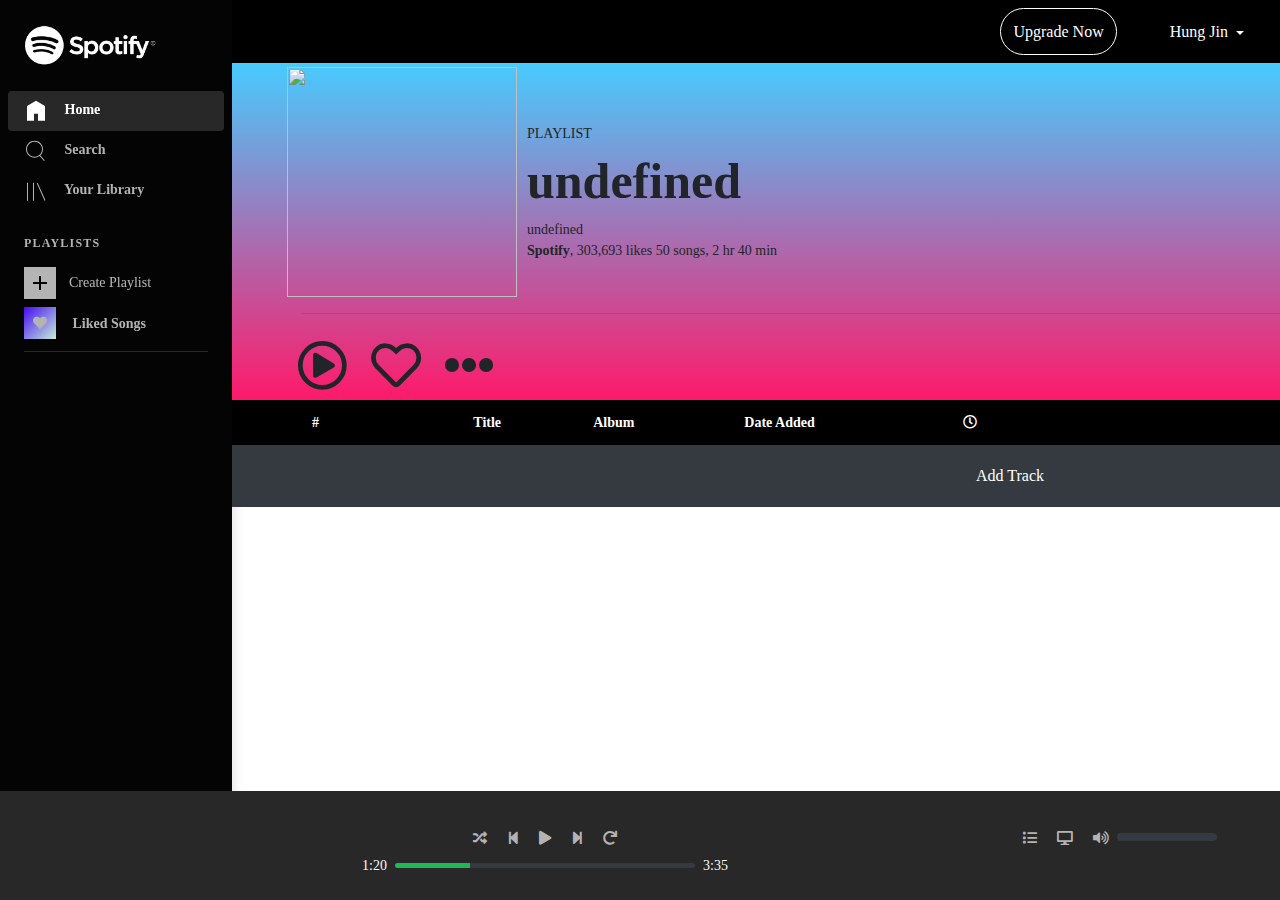
==== commit bbee70a4: "removed arrow" ====
--- a/album.html
+++ b/album.html
@@ -187,10 +187,7 @@
 
         <div>
           <div class="container arrows d-flex">
-            <div class="d-flex mt-3">
-              <i class="arrow fas fa-arrow-left"></i>
-              <i class="arrow fas fa-arrow-right"></i>
-            </div>
+            <div class="d-flex mt-3"></div>
 
             <div class="d-flex justify-content-end m-2">
               <button
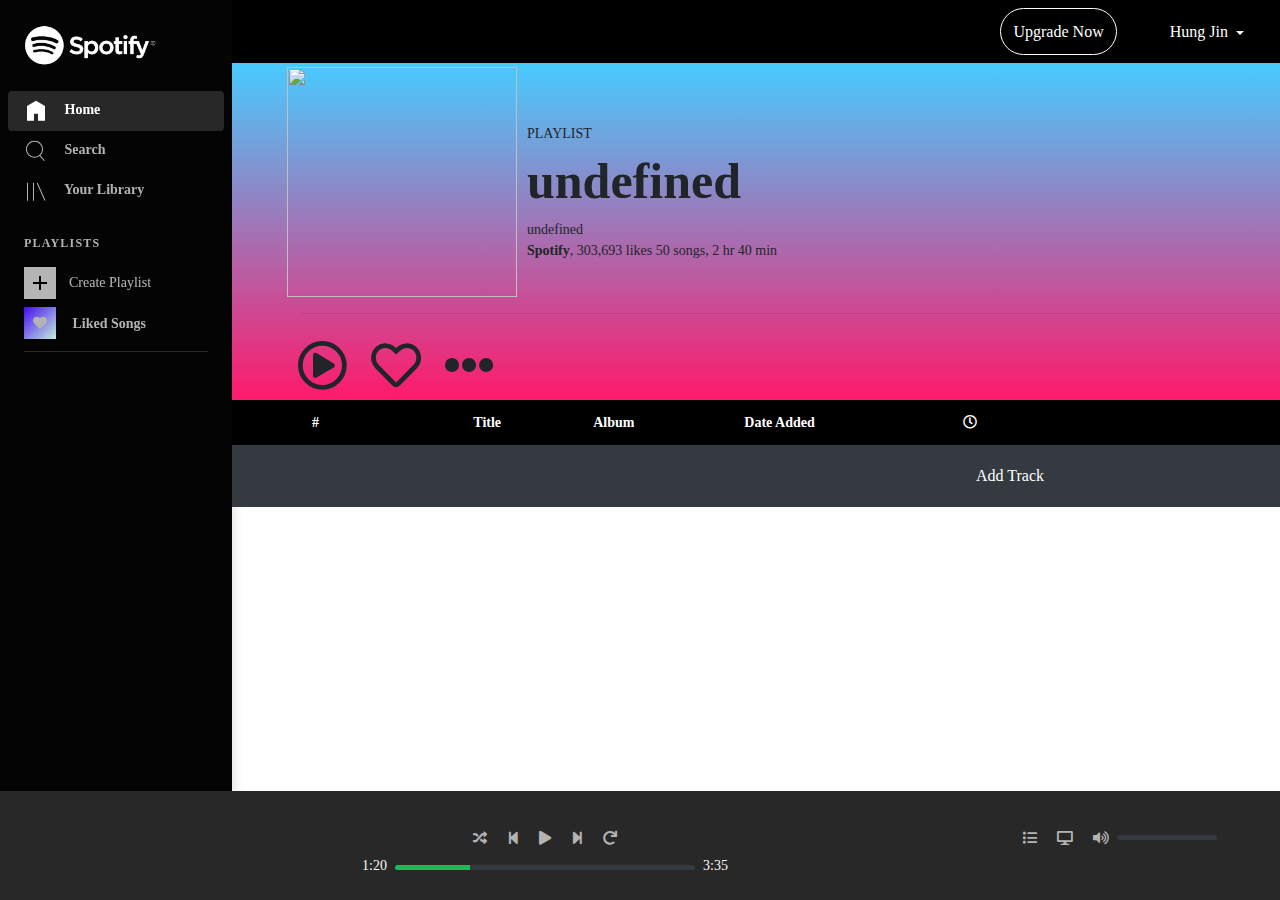
==== commit a503598e: "fixed arrow" ====
--- a/album.html
+++ b/album.html
@@ -337,7 +337,6 @@
                       aria-valuemin="0"
                       aria-valuemax="100"
                     ></div>
-                    <div class="mask"></div>
                   </div>
                 </div>
               </div>
--- a/main.css
+++ b/main.css
@@ -45,13 +45,9 @@
   height: 3.09rem;
 }
 
-#active {
-  color: #fff !important;
-}
-
 .nav-pills .nav-link.active,
 .nav-pills .show > .nav-link {
-  color: #fff;
+  color: #fff !important;
   background-color: #363b41;
 }
 
@@ -468,6 +464,11 @@
   background-color: #1db954;
 }
 
+.progress {
+  height: 5px !important;
+  transform: translateY(2px);
+}
+
 .progress-bar {
   background-color: #1db954;
 }
